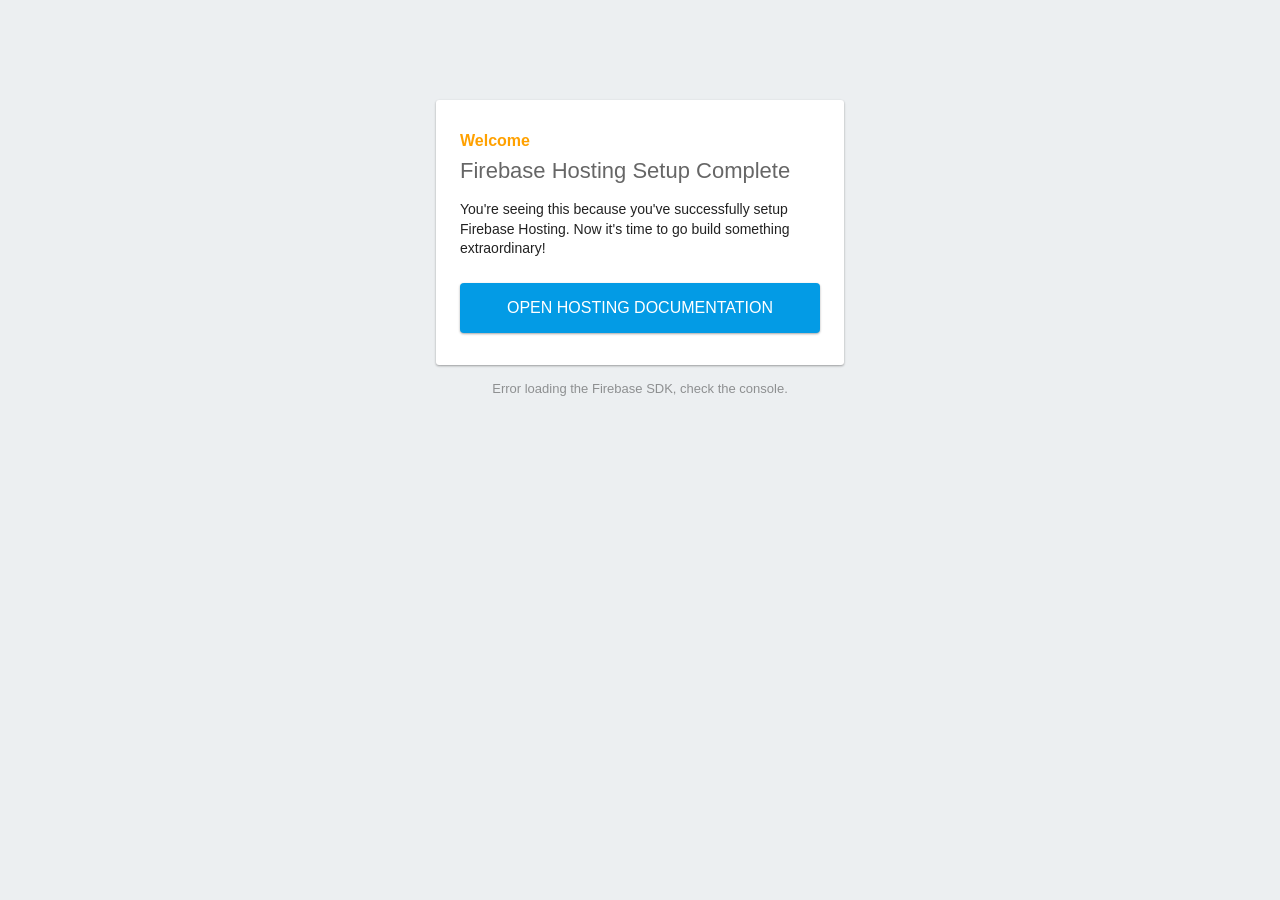
==== public/index.html @ 8f58234c "commit" ====
<!DOCTYPE html>
<html>
  <head>
    <meta charset="utf-8">
    <meta name="viewport" content="width=device-width, initial-scale=1">
    <title>Welcome to Firebase Hosting</title>

    <!-- update the version number as needed -->
    <script defer src="/__/firebase/9.8.4/firebase-app-compat.js"></script>
    <!-- include only the Firebase features as you need -->
    <script defer src="/__/firebase/9.8.4/firebase-auth-compat.js"></script>
    <script defer src="/__/firebase/9.8.4/firebase-database-compat.js"></script>
    <script defer src="/__/firebase/9.8.4/firebase-firestore-compat.js"></script>
    <script defer src="/__/firebase/9.8.4/firebase-functions-compat.js"></script>
    <script defer src="/__/firebase/9.8.4/firebase-messaging-compat.js"></script>
    <script defer src="/__/firebase/9.8.4/firebase-storage-compat.js"></script>
    <script defer src="/__/firebase/9.8.4/firebase-analytics-compat.js"></script>
    <script defer src="/__/firebase/9.8.4/firebase-remote-config-compat.js"></script>
    <script defer src="/__/firebase/9.8.4/firebase-performance-compat.js"></script>
    <!-- 
      initialize the SDK after all desired features are loaded, set useEmulator to false
      to avoid connecting the SDK to running emulators.
    -->
    <script defer src="/__/firebase/init.js?useEmulator=true"></script>

    <style media="screen">
      body { background: #ECEFF1; color: rgba(0,0,0,0.87); font-family: Roboto, Helvetica, Arial, sans-serif; margin: 0; padding: 0; }
      #message { background: white; max-width: 360px; margin: 100px auto 16px; padding: 32px 24px; border-radius: 3px; }
      #message h2 { color: #ffa100; font-weight: bold; font-size: 16px; margin: 0 0 8px; }
      #message h1 { font-size: 22px; font-weight: 300; color: rgba(0,0,0,0.6); margin: 0 0 16px;}
      #message p { line-height: 140%; margin: 16px 0 24px; font-size: 14px; }
      #message a { display: block; text-align: center; background: #039be5; text-transform: uppercase; text-decoration: none; color: white; padding: 16px; border-radius: 4px; }
      #message, #message a { box-shadow: 0 1px 3px rgba(0,0,0,0.12), 0 1px 2px rgba(0,0,0,0.24); }
      #load { color: rgba(0,0,0,0.4); text-align: center; font-size: 13px; }
      @media (max-width: 600px) {
        body, #message { margin-top: 0; background: white; box-shadow: none; }
        body { border-top: 16px solid #ffa100; }
      }
    </style>
  </head>
  <body>
    <div id="message">
      <h2>Welcome</h2>
      <h1>Firebase Hosting Setup Complete</h1>
      <p>You're seeing this because you've successfully setup Firebase Hosting. Now it's time to go build something extraordinary!</p>
      <a target="_blank" href="https://firebase.google.com/docs/hosting/">Open Hosting Documentation</a>
    </div>
    <p id="load">Firebase SDK Loading&hellip;</p>

    <script>
      document.addEventListener('DOMContentLoaded', function() {
        const loadEl = document.querySelector('#load');
        // // 🔥🔥🔥🔥🔥🔥🔥🔥🔥🔥🔥🔥🔥🔥🔥🔥🔥🔥🔥🔥🔥🔥🔥🔥🔥🔥🔥🔥🔥🔥🔥
        // // The Firebase SDK is initialized and available here!
        //
        // firebase.auth().onAuthStateChanged(user => { });
        // firebase.database().ref('/path/to/ref').on('value', snapshot => { });
        // firebase.firestore().doc('/foo/bar').get().then(() => { });
        // firebase.functions().httpsCallable('yourFunction')().then(() => { });
        // firebase.messaging().requestPermission().then(() => { });
        // firebase.storage().ref('/path/to/ref').getDownloadURL().then(() => { });
        // firebase.analytics(); // call to activate
        // firebase.analytics().logEvent('tutorial_completed');
        // firebase.performance(); // call to activate
        //
        // // 🔥🔥🔥🔥🔥🔥🔥🔥🔥🔥🔥🔥🔥🔥🔥🔥🔥🔥🔥🔥🔥🔥🔥🔥🔥🔥🔥🔥🔥🔥🔥

        try {
          let app = firebase.app();
          let features = [
            'auth', 
            'database', 
            'firestore',
            'functions',
            'messaging', 
            'storage', 
            'analytics', 
            'remoteConfig',
            'performance',
          ].filter(feature => typeof app[feature] === 'function');
          loadEl.textContent = `Firebase SDK loaded with ${features.join(', ')}`;
        } catch (e) {
          console.error(e);
          loadEl.textContent = 'Error loading the Firebase SDK, check the console.';
        }
      });
    </script>
  </body>
</html>
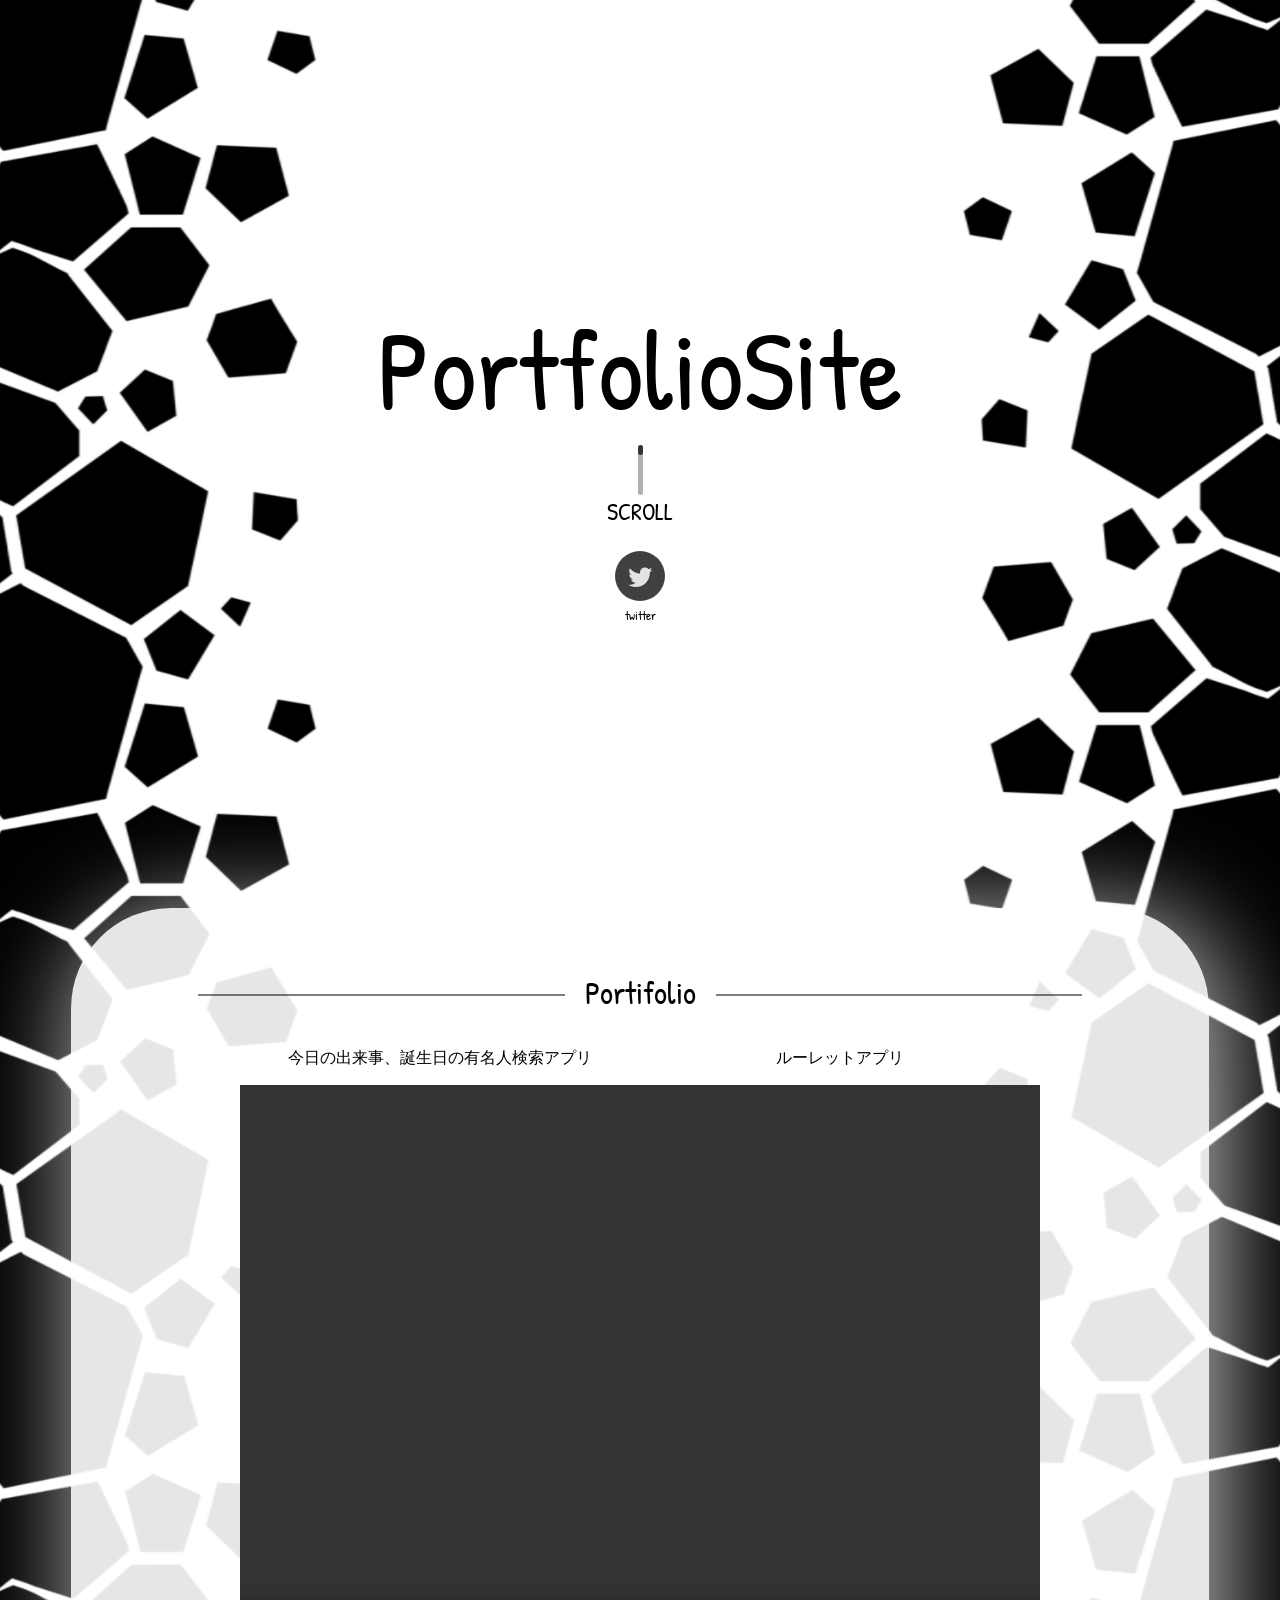
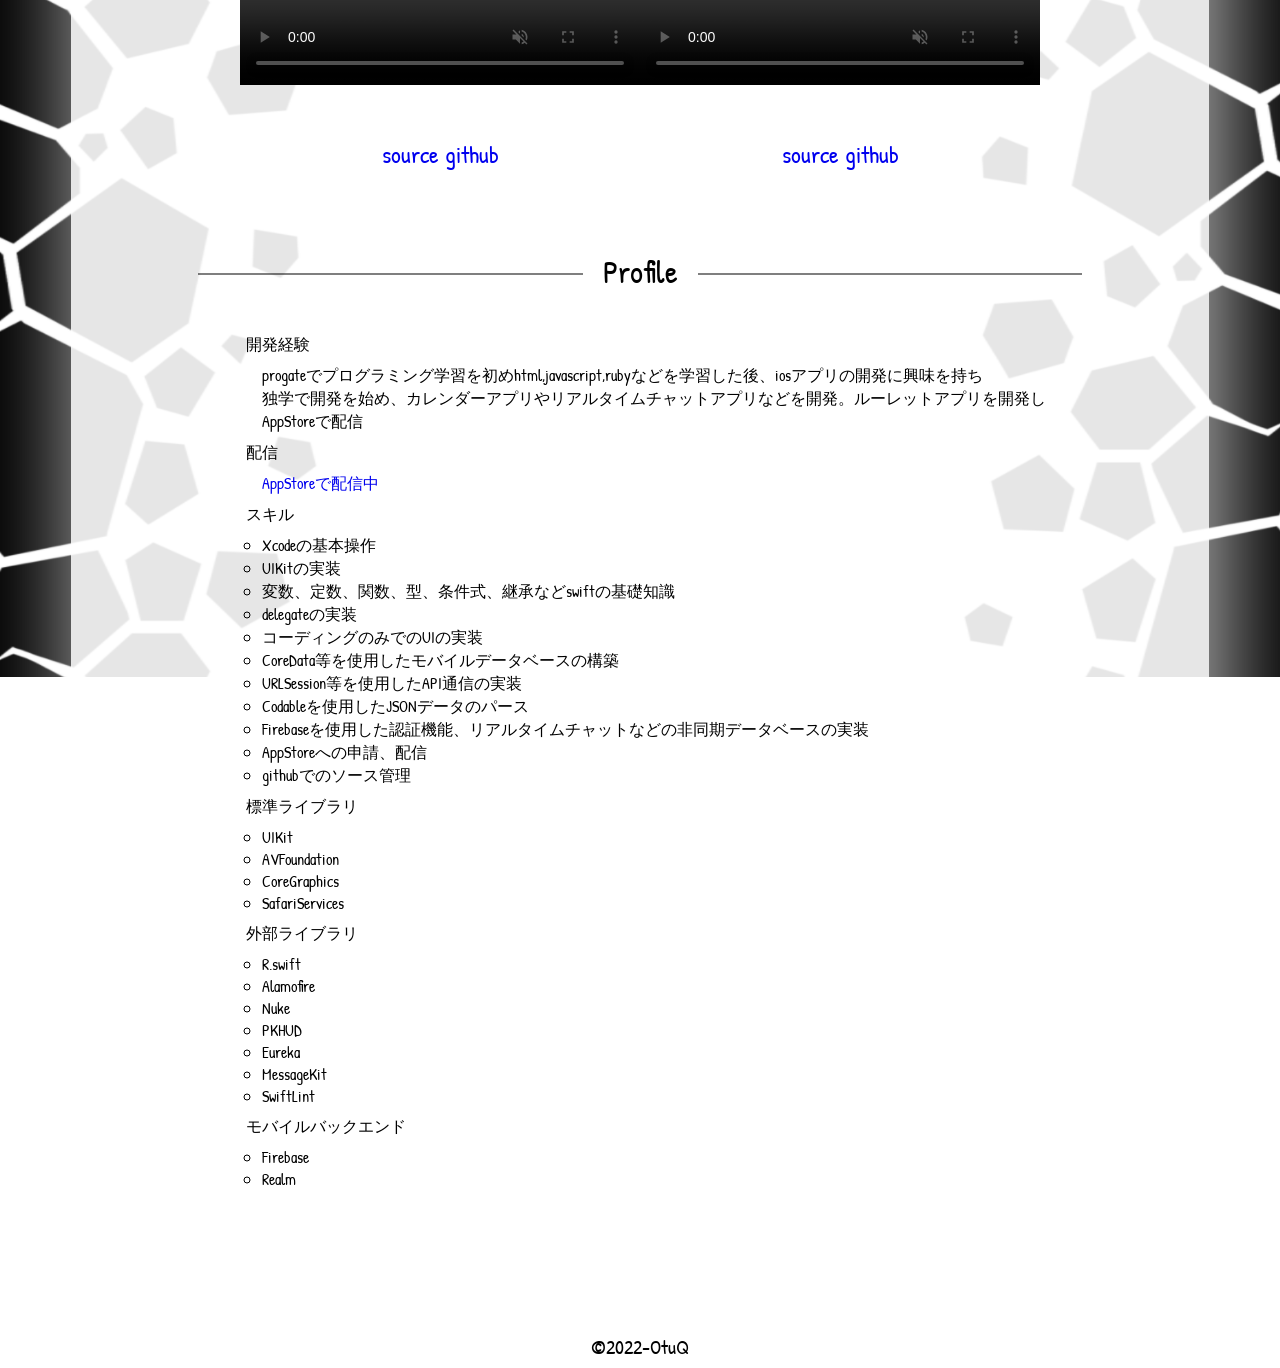
==== commit 5e65e36b: "修正" ====
--- a/public/index.html
+++ b/public/index.html
@@ -1,89 +1,135 @@
 <!DOCTYPE html>
-<html>
-  <head>
-    <meta charset="utf-8">
-    <meta name="viewport" content="width=device-width, initial-scale=1">
-    <title>Welcome to Firebase Hosting</title>
+<html lang="ja">
 
-    <!-- update the version number as needed -->
-    <script defer src="/__/firebase/9.8.4/firebase-app-compat.js"></script>
-    <!-- include only the Firebase features as you need -->
-    <script defer src="/__/firebase/9.8.4/firebase-auth-compat.js"></script>
-    <script defer src="/__/firebase/9.8.4/firebase-database-compat.js"></script>
-    <script defer src="/__/firebase/9.8.4/firebase-firestore-compat.js"></script>
-    <script defer src="/__/firebase/9.8.4/firebase-functions-compat.js"></script>
-    <script defer src="/__/firebase/9.8.4/firebase-messaging-compat.js"></script>
-    <script defer src="/__/firebase/9.8.4/firebase-storage-compat.js"></script>
-    <script defer src="/__/firebase/9.8.4/firebase-analytics-compat.js"></script>
-    <script defer src="/__/firebase/9.8.4/firebase-remote-config-compat.js"></script>
-    <script defer src="/__/firebase/9.8.4/firebase-performance-compat.js"></script>
-    <!-- 
-      initialize the SDK after all desired features are loaded, set useEmulator to false
-      to avoid connecting the SDK to running emulators.
-    -->
-    <script defer src="/__/firebase/init.js?useEmulator=true"></script>
+<head>
+  <meta charset="utf-8">
+  <meta http-equiv="X-UA-Compatible" content="IE=edge">
+  <meta name="viewport" content="width=device-width, initial-scale=1">
+  <meta name="description"=ポートフォリオ用のサイト>
+  <meta name="google-site-verification" content="pimX3YYCJXMZ2vH9C52kHiqutU5Dof6mTrkyyj1Roo8" />
+  <title>ポートフォリオ用サイト</title>
 
-    <style media="screen">
-      body { background: #ECEFF1; color: rgba(0,0,0,0.87); font-family: Roboto, Helvetica, Arial, sans-serif; margin: 0; padding: 0; }
-      #message { background: white; max-width: 360px; margin: 100px auto 16px; padding: 32px 24px; border-radius: 3px; }
-      #message h2 { color: #ffa100; font-weight: bold; font-size: 16px; margin: 0 0 8px; }
-      #message h1 { font-size: 22px; font-weight: 300; color: rgba(0,0,0,0.6); margin: 0 0 16px;}
-      #message p { line-height: 140%; margin: 16px 0 24px; font-size: 14px; }
-      #message a { display: block; text-align: center; background: #039be5; text-transform: uppercase; text-decoration: none; color: white; padding: 16px; border-radius: 4px; }
-      #message, #message a { box-shadow: 0 1px 3px rgba(0,0,0,0.12), 0 1px 2px rgba(0,0,0,0.24); }
-      #load { color: rgba(0,0,0,0.4); text-align: center; font-size: 13px; }
-      @media (max-width: 600px) {
-        body, #message { margin-top: 0; background: white; box-shadow: none; }
-        body { border-top: 16px solid #ffa100; }
-      }
-    </style>
-  </head>
-  <body>
-    <div id="message">
-      <h2>Welcome</h2>
-      <h1>Firebase Hosting Setup Complete</h1>
-      <p>You're seeing this because you've successfully setup Firebase Hosting. Now it's time to go build something extraordinary!</p>
-      <a target="_blank" href="https://firebase.google.com/docs/hosting/">Open Hosting Documentation</a>
+  <!-- font-awesomeの読み込み -->
+  <link rel="stylesheet" href="https://use.fontawesome.com/releases/v5.7.2/css/all.css" integrity="sha384-fnmOCqbTlWIlj8LyTjo7mOUStjsKC4pOpQbqyi7RrhN7udi9RwhKkMHpvLbHG9Sr" crossorigin="anonymous">
+
+  <!-- googleアナリティクス読み込み -->
+  <link href="https://fonts.googleapis.com/css?family=Patrick+Hand|Righteous" rel="stylesheet">
+
+  <link href="https://fonts.googleapis.com/css?family=Roboto+Mono" rel="stylesheet">
+
+  <!-- stylesheet.cssの読み込み -->
+  <link rel="stylesheet" href="stylesheet.css">
+  <link rel="stylesheet" href="responsive.css">
+
+  <!-- jquery読み込み -->
+  <script src="https://ajax.googleapis.com/ajax/libs/jquery/2.2.4/jquery.min.js"></script>
+
+</head>
+
+<body>
+  <!-- loading -->
+  <div id="loading">
+    <p>nowloading</p>
+  </div>
+
+  <div class="container">
+    <div class="top-wrapper">
+      <div class="top-title">
+        <h1>PortfolioSite</h1>
+        <div id="menu-btn"></div>
+        <p>SCROLL</p>
+      </div>
+      <div class="icon-wrapper">
+        <div class="icon">
+          <div class="social-icon">
+            <a href="https://twitter.com/OPQR64013140"><i class="fab fa-twitter"></i></a>
+          </div>
+          <h5 class="tip">twitter</h5>
+        </div>
+      </div>
     </div>
-    <p id="load">Firebase SDK Loading&hellip;</p>
+  </div>
 
-    <script>
-      document.addEventListener('DOMContentLoaded', function() {
-        const loadEl = document.querySelector('#load');
-        // // 🔥🔥🔥🔥🔥🔥🔥🔥🔥🔥🔥🔥🔥🔥🔥🔥🔥🔥🔥🔥🔥🔥🔥🔥🔥🔥🔥🔥🔥🔥🔥
-        // // The Firebase SDK is initialized and available here!
-        //
-        // firebase.auth().onAuthStateChanged(user => { });
-        // firebase.database().ref('/path/to/ref').on('value', snapshot => { });
-        // firebase.firestore().doc('/foo/bar').get().then(() => { });
-        // firebase.functions().httpsCallable('yourFunction')().then(() => { });
-        // firebase.messaging().requestPermission().then(() => { });
-        // firebase.storage().ref('/path/to/ref').getDownloadURL().then(() => { });
-        // firebase.analytics(); // call to activate
-        // firebase.analytics().logEvent('tutorial_completed');
-        // firebase.performance(); // call to activate
-        //
-        // // 🔥🔥🔥🔥🔥🔥🔥🔥🔥🔥🔥🔥🔥🔥🔥🔥🔥🔥🔥🔥🔥🔥🔥🔥🔥🔥🔥🔥🔥🔥🔥
+  <!-- contents -->
+  <div class="contents-wrapper">
+    <div class="contents">
+      <h1 class="contents-title">Portifolio</h1>
+      <div class="contents-item">
+        <div class="image-wrapper">
+          <div class="whatIsDayAppVideo-wrapper">
+            <p>今日の出来事、誕生日の有名人検索アプリ</p>
+            <video controls autoplay muted width="400" height="600" src="img/whatIsDayAppVideo.m4v"></video><br>
+            <a href="https://github.com/otuq/whatDayIsToday">source github</a>
+          </div>
+          <div class="rouletteAppVideo-wrapper">
+            <p>ルーレットアプリ</p>
+            <video controls autoplay muted width="400" height="600" src="img/rouletteAppVideo.m4v"></video><br>
+            <a href="https://github.com/otuq/rouletteAppLatestVersion">source github</a>
+          </div>
+        </div>
+      </div>
+    </div>
+    <div class="contents">
+      <div class="contents">
+        <h1 class="contents-title">Profile</h1>
+        <div class="contents-item">
+          <div class="info">
+            <h4>開発経験</h4>
+            <ul>
+              <li type="none">progateでプログラミング学習を初めhtml,javascript,rubyなどを学習した後、iosアプリの開発に興味を持ち</li>
+              <li type="none">独学で開発を始め、カレンダーアプリやリアルタイムチャットアプリなどを開発。ルーレットアプリを開発しAppStoreで配信</li>
+            </ul>
+            <h4>配信</h4>
+            <ul><a href="https://apps.apple.com/jp/app/thee-roulette/id1602651709">AppStoreで配信中</a></ul>
+            <h4>スキル</h4>
+            <ul>
+              <li type="circle">Xcodeの基本操作</li>
+              <li type="circle">UIKitの実装</li>
+              <li type="circle">変数、定数、関数、型、条件式、継承などswiftの基礎知識</li>
+              <li type="circle">delegateの実装</li>
+              <li type="circle">コーディングのみでのUIの実装</li>
+              <li type="circle">CoreData等を使用したモバイルデータベースの構築</li>
+              <li type="circle">URLSession等を使用したAPI通信の実装</li>
+              <li type="circle">Codableを使用したJSONデータのパース</li>
+              <li type="circle">Firebaseを使用した認証機能、リアルタイムチャットなどの非同期データベースの実装</li>
+              <li type="circle">AppStoreへの申請、配信</li>
+              <li type="circle">githubでのソース管理</li>
+            </ul>
+            <h4>標準ライブラリ</h4>
+            <ul>
+              <li type="circle">UIKit</li>
+              <li type="circle">AVFoundation</li>
+              <li type="circle">CoreGraphics</li>
+              <li type="circle">SafariServices</li>
+            </ul>
+            <h4>外部ライブラリ</h4>
+            <ul>
+              <li type="circle">R.swift</li>
+              <li type="circle">Alamofire</li>
+              <li type="circle">Nuke</li>
+              <li type="circle">PKHUD</li>
+              <li type="circle">Eureka</li>
+              <li type="circle">MessageKit</li>
+              <li type="circle">SwiftLint</li>
+            </ul>
+            <h4>モバイルバックエンド</h4>
+            <ul>
+              <li type="circle">Firebase</li>
+              <li type="circle">Realm</li>
+            </ul>
+          </div>
+        </div>
+      </div>
+    </div>
+  </div>
 
-        try {
-          let app = firebase.app();
-          let features = [
-            'auth', 
-            'database', 
-            'firestore',
-            'functions',
-            'messaging', 
-            'storage', 
-            'analytics', 
-            'remoteConfig',
-            'performance',
-          ].filter(feature => typeof app[feature] === 'function');
-          loadEl.textContent = `Firebase SDK loaded with ${features.join(', ')}`;
-        } catch (e) {
-          console.error(e);
-          loadEl.textContent = 'Error loading the Firebase SDK, check the console.';
-        }
-      });
-    </script>
-  </body>
+  <!-- footer -->
+  <footer>
+    <div class="copyright">©2022-OtuQ</div>
+  </footer>
+  <!-- スクリプト -->
+  <script type="text/javascript" src="script.js"></script>
+
+</body>
+
 </html>
--- a/public/stylesheet.css
+++ b/public/stylesheet.css
@@ -0,0 +1,308 @@
+/* ------- ここから共通のCSS -------- */
+* {
+  font-family: 'Patrick Hand', cursive;
+}
+
+body {
+  background: url("img/background2.png");
+  background-size: cover;
+  background-position: top center;
+  background-repeat: no-repeat;
+  background-attachment: fixed;
+}
+
+h1, h2, h3, h4, h5, h6, p, a, ul, span, div{
+  margin: 0;
+  padding: 0;
+  font-weight:lighter;
+  box-sizing: border-box;
+}
+ul {
+  padding-left: 1em;
+}
+h4 {
+  padding-top: 0.5em;
+  padding-bottom: 0.5em;
+}
+a {
+  text-decoration: none;
+}
+
+a:hover {
+  text-decoration: none;
+}
+
+/*-------  ここまで共通のCSS  --------*/
+/* ここからloading */
+#loading {
+  position: fixed;
+  top: 0;
+  left: 0;
+  display: table;
+  background: #000;
+  width: 100%;
+  height: 100%;
+  z-index: 9999;
+}
+
+#loading p {
+  color: #fff;
+  display: table-cell;
+  text-align: center;
+  vertical-align: middle;
+  font-size: 2em;
+  animation: nowloading 3s infinite;
+}
+
+@keyframes nowloading {
+  0% {
+    opacity: 0;
+  }
+
+  50% {
+    opacity: 1;
+  }
+
+  100% {
+    opacity: 0;
+  }
+}
+
+/*-------  ここからheader  --------*/
+.container {
+  margin: 0;
+  padding: 0;
+  display: table;
+  width: 100%;
+  height: 100vh;
+}
+
+.top-wrapper {
+  display: table-cell;
+  vertical-align: middle;
+}
+
+.top-title h1 {
+  font-size: 7em;
+  text-align: center;
+  color: #000;
+}
+
+#menu-btn {
+  width: 5px;
+  height: 50px;
+  margin: 0 auto;
+  border-radius: 100px;
+  background: rgba(142, 142, 142, 0.7);
+
+}
+
+#menu-btn::after {
+  display: table-cell;
+  content: '';
+  background: rgba(0, 0, 0, 0.7);
+  width: 50px;
+  height: 10px;
+  border-radius: 100px;
+  animation: scroll 3s infinite;
+}
+
+.top-title p {
+  color: #000;
+  text-align: center;
+  font-size: 1.5em;
+  cursor: pointer;
+}
+
+@keyframes scroll {
+  0% {
+  }
+
+  50% {
+    transform: translateY(3em);
+  }
+
+
+  100% {
+  }
+}
+
+
+.icon-wrapper {
+  display: flex;
+  justify-content: center;
+}
+
+.social-icon {
+  text-align: center;
+  width: 50px;
+  height: 50px;
+  margin-left: 0.5em;
+  margin-right: 0.5em;
+  margin-top: 1em;
+  padding-top: 10px;
+  border-radius: 50%;
+  background: rgba(0, 0, 0, 0.75);
+  color: #e3e3e3;
+  font-size: 24px;
+  -webkit-transition: all .3s;
+  transition: all .3s;
+}
+
+.social-icon:hover {
+  color: #e3e3e3;
+  background-color: rgb(0, 0, 0);
+  -webkit-transform: scale(1.1, 1.1);
+  transform: scale(1.1, 1.1);
+}
+
+.social-icon img {
+  background-size: cover;
+  width: 50%;
+  filter: invert(100%);
+}
+
+.social-icon a {
+  color: #e3e3e3;
+}
+
+.tip {
+  color: #000;
+  text-align: center;
+  margin-top: 5px;
+}
+
+.top-image {
+  display: flex;
+  justify-content: space-around;
+}
+
+.top-image img {
+  width: 30vw;
+  background-size: cover;
+  background-position: center;
+}
+
+.top-image-left {
+  animation: mozoleft 4s infinite;
+}
+
+.top-image-right {
+  animation: mozoright 4s infinite;
+}
+
+/* ここからcontents */
+.contents-wrapper {
+  padding: 5% 10%;
+  margin: 0 5%;
+  background: rgba(255, 255, 255, 0.9);
+  box-shadow: 10px 10px 100px 10px rgba(255, 255, 255, 0.7);
+  border-radius: 100px;
+}
+
+.contents {
+  width: 100%;
+  margin-bottom: 5em;
+}
+
+.contents-title {
+  display: flex;
+  justify-content: center;
+  align-items: center;
+  width: 100%;
+  margin-bottom: 1em;
+}
+
+.contents-title:before {
+  content: "";
+  border-bottom: solid 2px rgba(0, 0, 0, 0.5);
+  width: 100%;
+  margin-right: 20px;
+  transform: translateY(2px);
+}
+.contents-title:after {
+  content: "";
+  border-bottom: solid 2px rgba(0, 0, 0, 0.5);
+  width: 100%;
+  margin-left: 20px;
+  transform: translateY(2px);
+}
+
+.contents-item {
+  display: flex;
+  flex-wrap: nowrap;
+}
+
+.news {
+  padding-bottom: 10px;
+}
+
+.image-wrapper {
+  display: flex;
+  flex-wrap: wrap;
+  margin: auto;
+  text-align: center;
+}
+.image-wrapper a {
+  display: block;
+  font-size: 1.5em;
+  margin-top: 2em;
+}
+.image-wrapper img {
+  background-size: cover;
+  width: 100%;
+  height: auto;
+}
+.image-wrapper p {
+display: block;
+font-size: 1em;
+margin-bottom: 1em;
+}
+.info {
+  width: 100%;
+  margin-left: 3em;
+}
+
+.info h6 {
+   border-bottom:solid 1px;
+}
+
+
+.info p {
+  padding-top: 1em;
+}
+
+.movie-wrapper {
+  display: flex;
+  justify-content: space-between;
+  flex-wrap: wrap;
+}
+
+.movie {
+  width: 400px;
+  border: solid 5px;
+  margin-bottom: 1em;
+}
+
+.movie img {
+  background-size: cover;
+  background-position: center;
+  width: 100%;
+}
+.andmore {
+  width: 100%;
+  display: block;
+  margin-bottom: 5em;
+}
+.andmore h2{
+  margin-top: 1em;
+  text-align: center;
+}
+/*-------  ここからfooter  --------*/
+.copyright {
+  font-size: 20px;
+  text-align: center;
+  color: #000;
+}
+
+/*-------  ここまでfooter  --------
--- a/public/responsive.css
+++ b/public/responsive.css
@@ -0,0 +1,39 @@
+@media all and (max-width:750px) {
+  body {
+    background: url("img/background2.png");
+    background-size: contain;
+    background-position: top center;
+    background-repeat: repeat;
+    background-attachment: fixed;
+  }
+
+  h1 {
+    font-size: 1.5em;
+  }
+
+  p, h6 {
+    font-size: 0.8em;
+  }
+
+  .top-title h1 {
+    font-size: 2.5em;
+  }
+
+  .contents-wrapper {
+    border-radius: 50px;
+  }
+
+  .contents-item {
+    flex-wrap: wrap;
+  }
+
+  .info {
+    width: 100%;
+    margin-left: 0;
+    margin-top: 2em;
+  }
+
+  .image-wrapper {
+justify-content: center;
+  }
+}
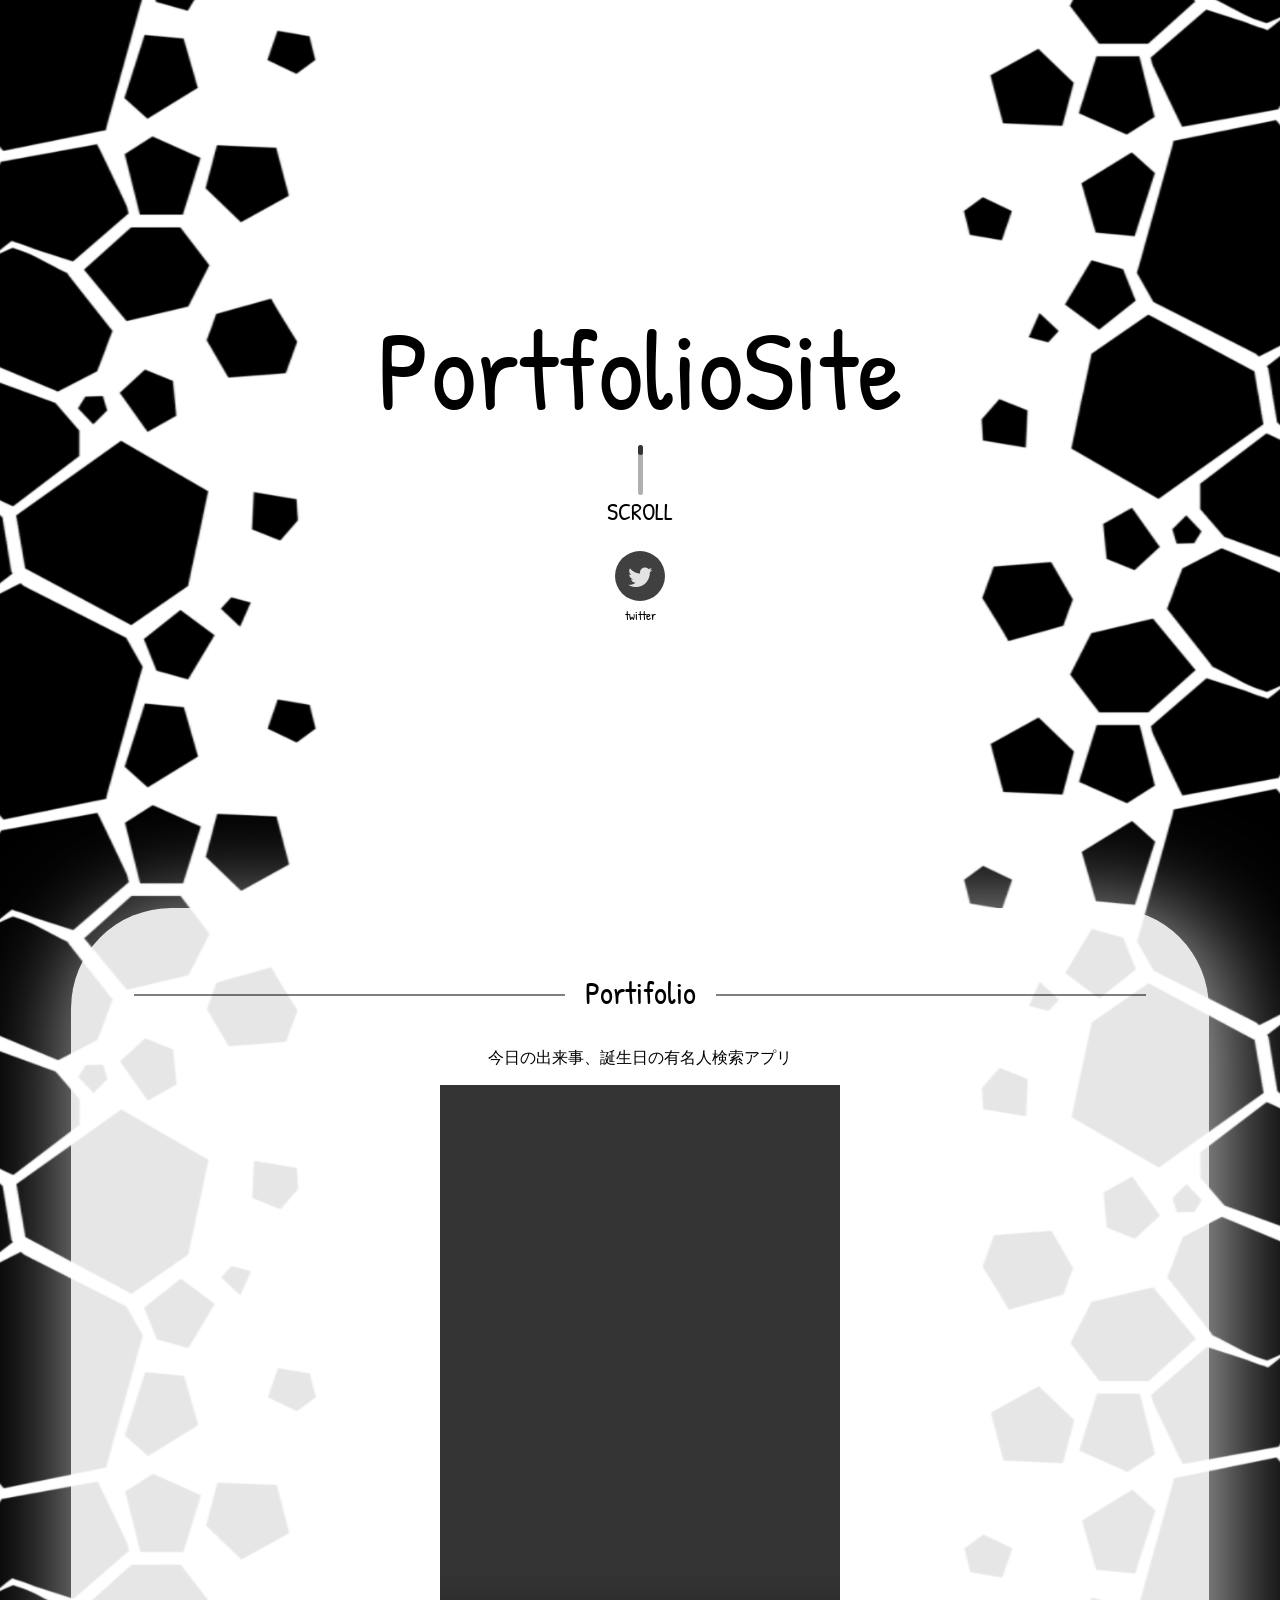
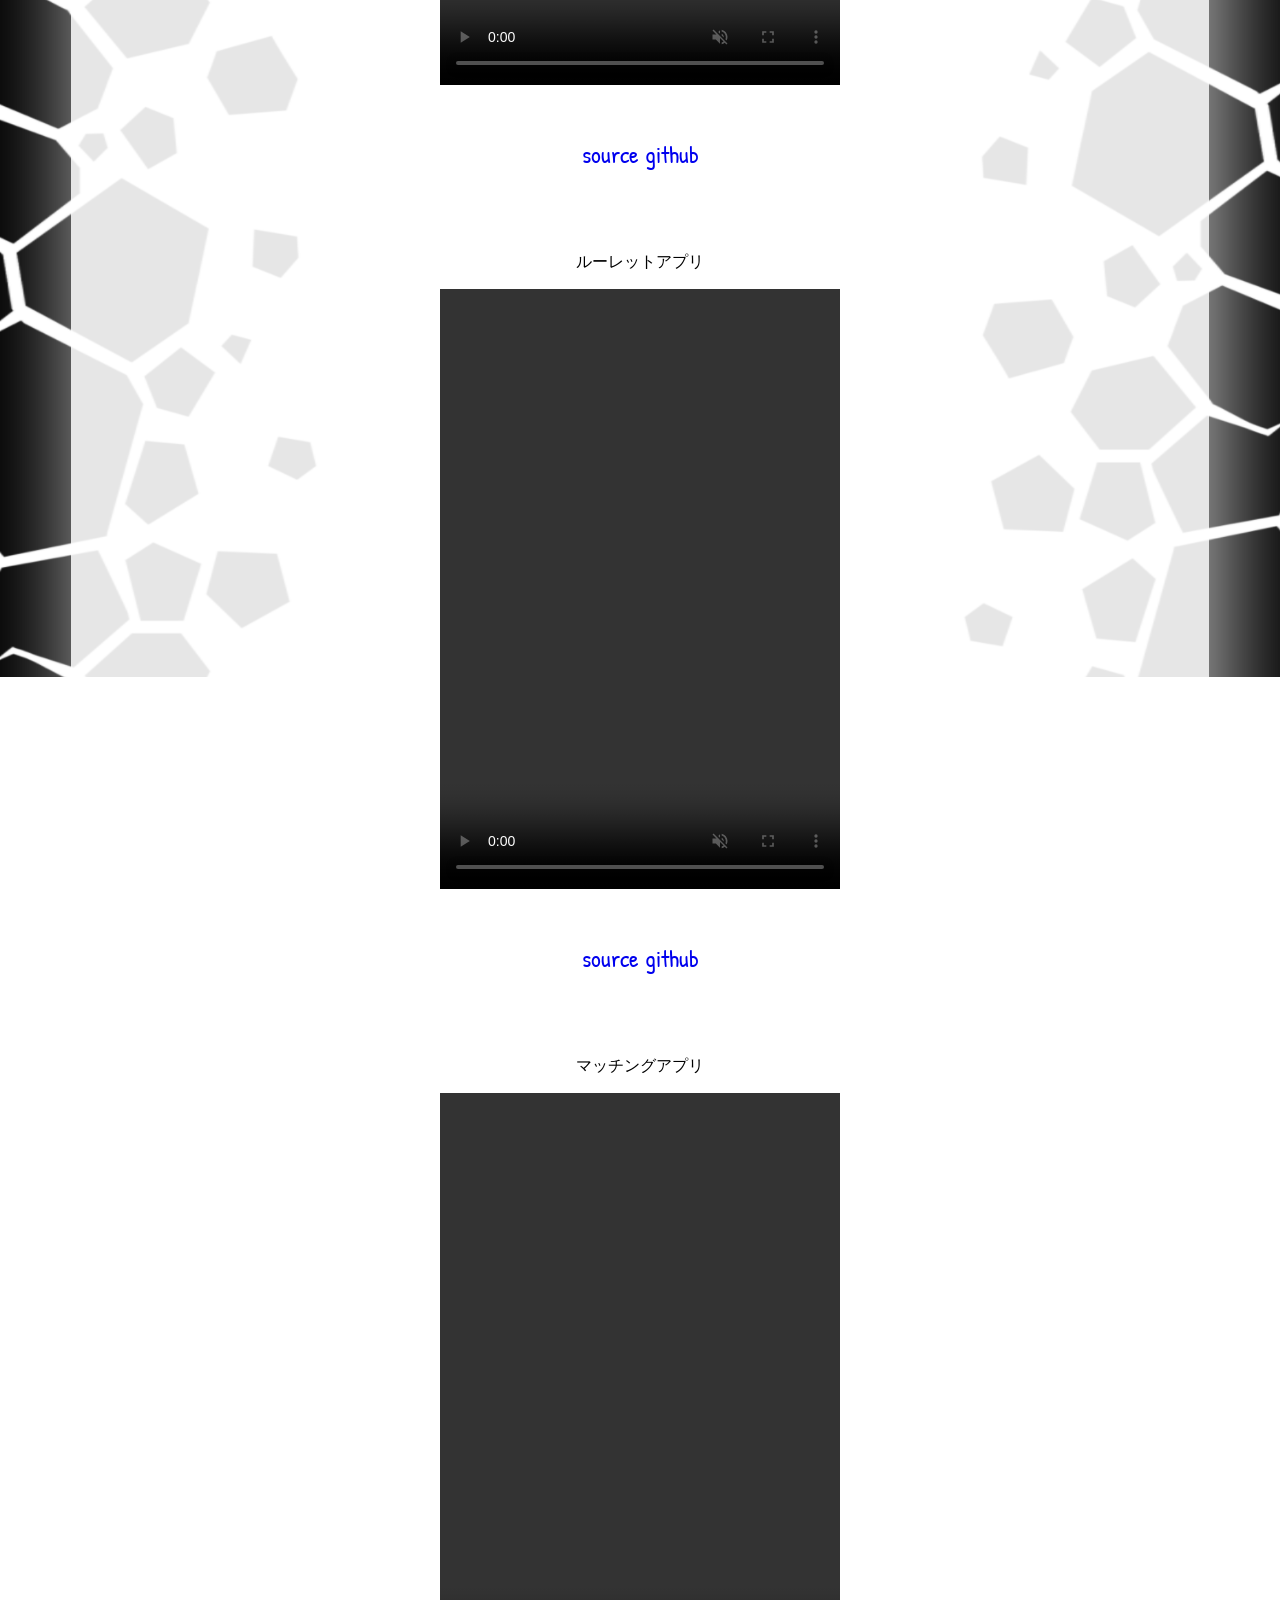
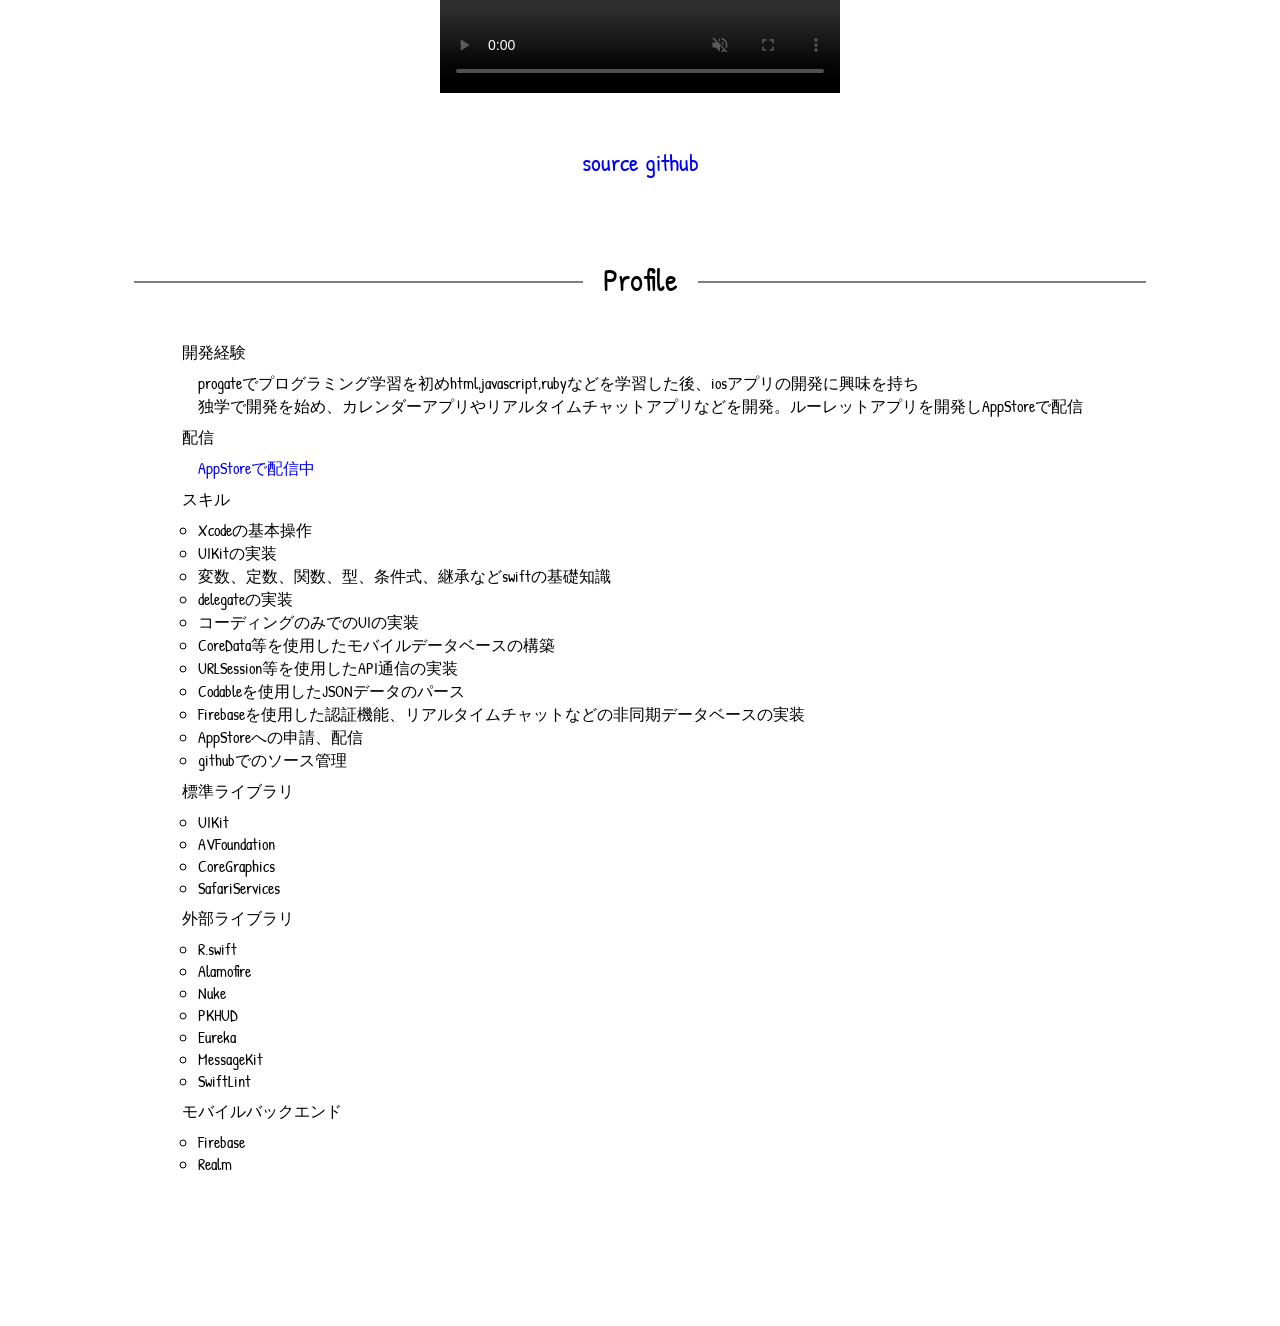
==== commit b4d919d5: "first commit" ====
--- a/public/index.html
+++ b/public/index.html
@@ -66,6 +66,11 @@
             <video controls autoplay muted width="400" height="600" src="img/rouletteAppVideo.m4v"></video><br>
             <a href="https://github.com/otuq/rouletteAppLatestVersion">source github</a>
           </div>
+          <div class="matchingAppVideo-wrapper">
+            <p>マッチングアプリ</p>
+            <video controls autoplay muted width="400" height="600" src="img/matchingAppVideo.mov"></video><br>
+            <a href="https://github.com/otuq/matchingAppLatestVersion">source github</a>
+          </div>
         </div>
       </div>
     </div>
@@ -125,7 +130,7 @@
 
   <!-- footer -->
   <footer>
-    <div class="copyright">©2022-OtuQ</div>
+    <!-- <div class="copyright">©2022-OtuQ</div> -->
   </footer>
   <!-- スクリプト -->
   <script type="text/javascript" src="script.js"></script>
--- a/public/stylesheet.css
+++ b/public/stylesheet.css
@@ -193,7 +193,7 @@
 
 /* ここからcontents */
 .contents-wrapper {
-  padding: 5% 10%;
+  padding: 5% 5%;
   margin: 0 5%;
   background: rgba(255, 255, 255, 0.9);
   box-shadow: 10px 10px 100px 10px rgba(255, 255, 255, 0.7);
@@ -238,8 +238,6 @@
 }
 
 .image-wrapper {
-  display: flex;
-  flex-wrap: wrap;
   margin: auto;
   text-align: center;
 }
@@ -258,6 +256,12 @@
 font-size: 1em;
 margin-bottom: 1em;
 }
+.rouletteAppVideo-wrapper {
+  margin-top: 5em;
+}
+.matchingAppVideo-wrapper {
+  margin-top: 5em;
+}
 .info {
   width: 100%;
   margin-left: 3em;
--- a/public/responsive.css
+++ b/public/responsive.css
@@ -1,10 +1,11 @@
-@media all and (max-width:750px) {
+@media only screen and (max-width: 40em) {
   body {
     background: url("img/background2.png");
     background-size: contain;
     background-position: top center;
     background-repeat: repeat;
     background-attachment: fixed;
+    overflow-x: hidden;
   }
 
   h1 {
@@ -25,6 +26,7 @@
 
   .contents-item {
     flex-wrap: wrap;
+    justify-content: center;
   }
 
   .info {
@@ -34,6 +36,6 @@
   }
 
   .image-wrapper {
-justify-content: center;
+    justify-content: center;
   }
 }
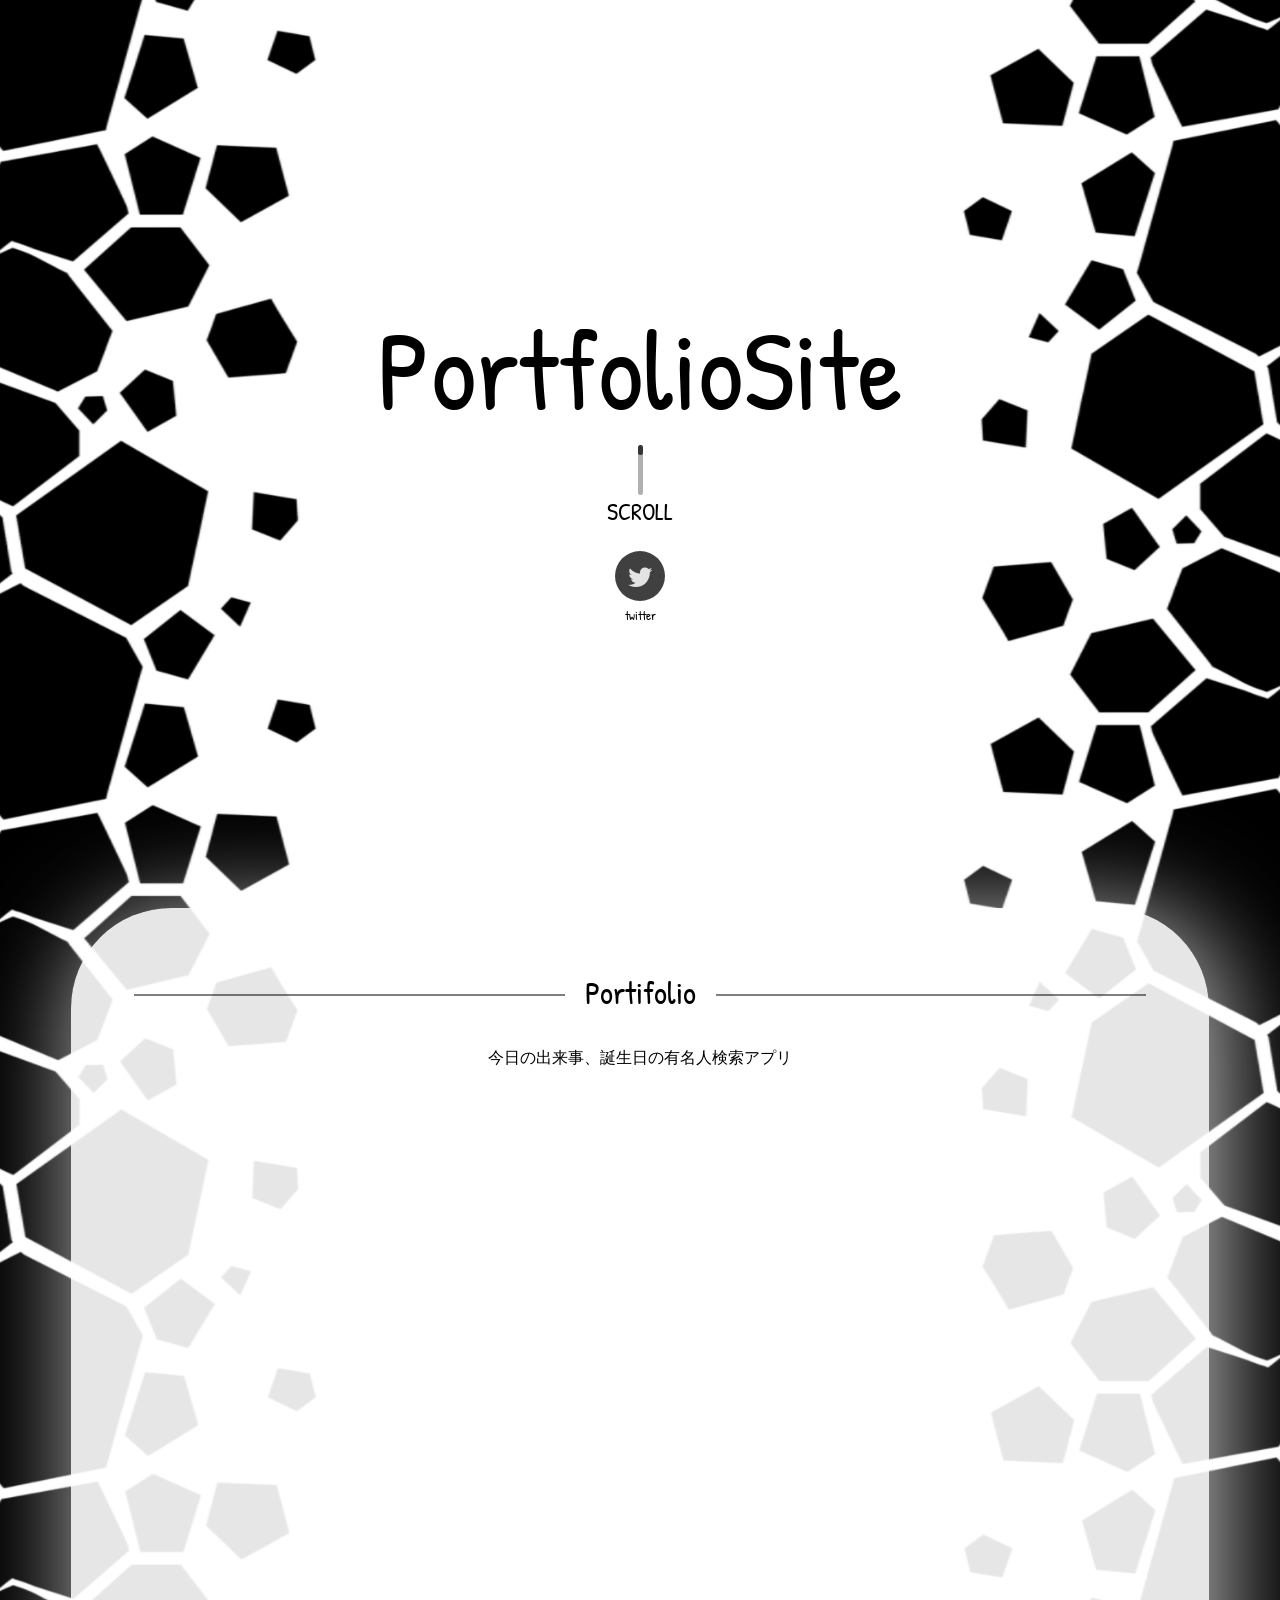
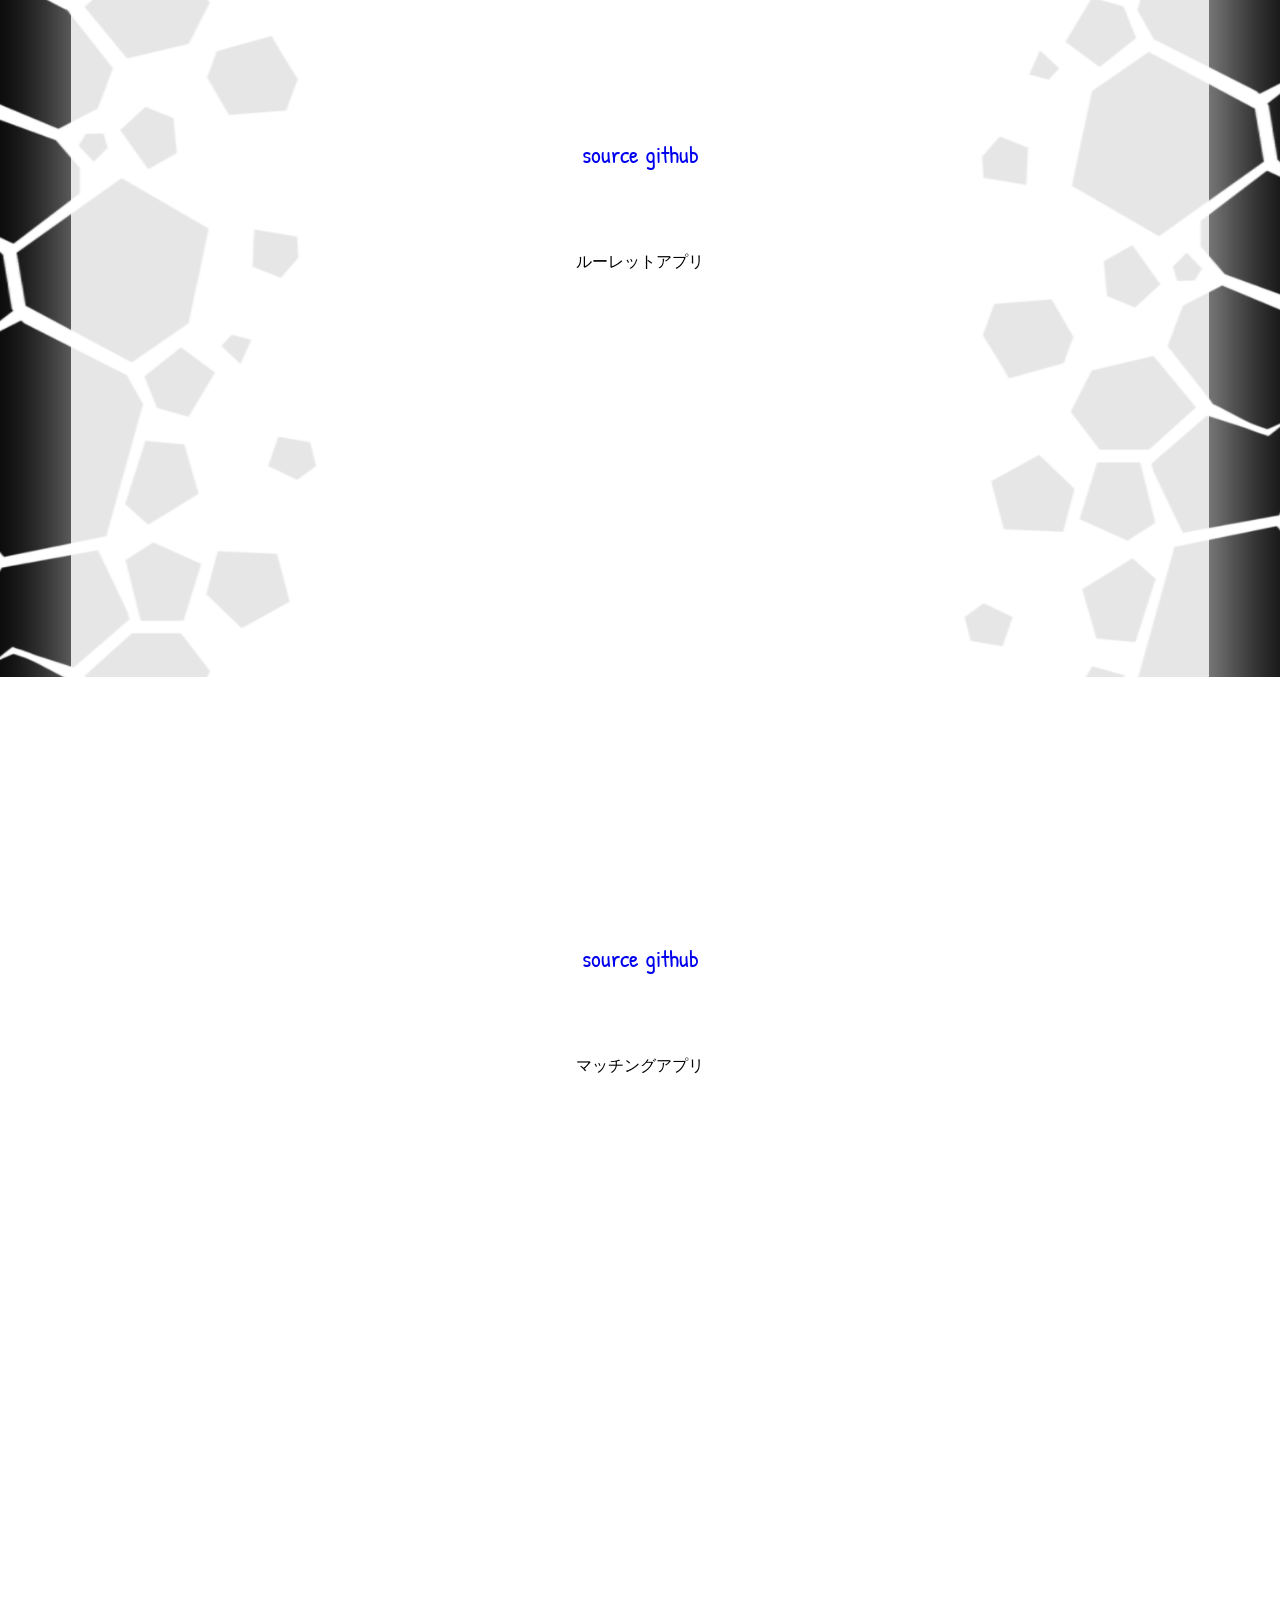
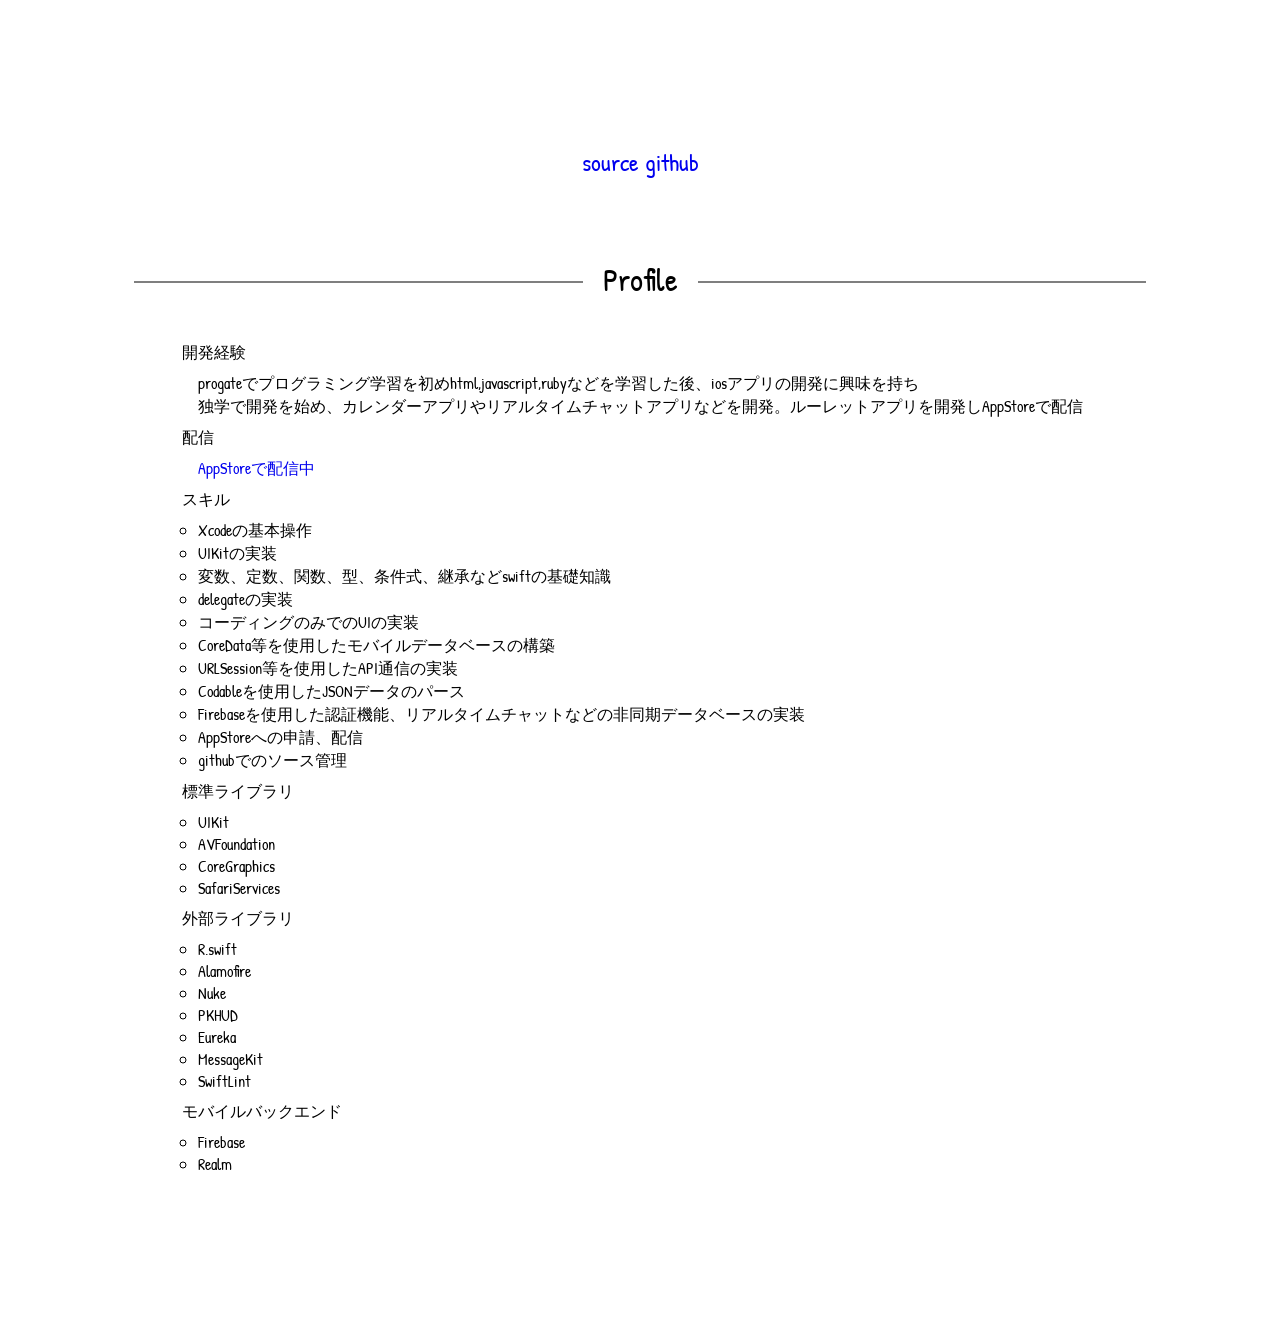
==== commit 11e6a104: "youtube動画の埋め込みに変更" ====
--- a/public/index.html
+++ b/public/index.html
@@ -58,17 +58,45 @@
         <div class="image-wrapper">
           <div class="whatIsDayAppVideo-wrapper">
             <p>今日の出来事、誕生日の有名人検索アプリ</p>
-            <video controls autoplay muted width="400" height="600" src="img/whatIsDayAppVideo.m4v"></video><br>
+            <iframe width="400" height="600"
+            src="https://www.youtube.com/embed/uHCmKQqDkVo"
+            title="YouTube video player"
+            frameborder="0"
+            allow="accelerometer;
+            autoplay=1;
+            clipboard-write;
+            encrypted-media;
+            gyroscope;
+            picture-in-picture" allowfullscreen></iframe><br>
+            </iframe>
             <a href="https://github.com/otuq/whatDayIsToday">source github</a>
           </div>
           <div class="rouletteAppVideo-wrapper">
             <p>ルーレットアプリ</p>
-            <video controls autoplay muted width="400" height="600" src="img/rouletteAppVideo.m4v"></video><br>
+            <iframe width="400" height="600"
+            src="https://www.youtube.com/embed/3j_zsTw9t_o"
+            title="YouTube video player"
+            frameborder="0"
+            allow="accelerometer;
+            autoplay=1;
+            clipboard-write;
+            encrypted-media;
+            gyroscope;
+            picture-in-picture" allowfullscreen></iframe><br>
             <a href="https://github.com/otuq/rouletteAppLatestVersion">source github</a>
           </div>
           <div class="matchingAppVideo-wrapper">
             <p>マッチングアプリ</p>
-            <video controls autoplay muted width="400" height="600" src="img/matchingAppVideo.mov"></video><br>
+            <iframe width="400" height="600"
+            src="https://www.youtube.com/embed/7ZDcTJVIKxM"
+            title="YouTube video player"
+            frameborder="0"
+            allow="accelerometer;
+            autoplay=1;
+            clipboard-write;
+            encrypted-media;
+            gyroscope;
+            picture-in-picture" allowfullscreen></iframe><br>
             <a href="https://github.com/otuq/matchingAppLatestVersion">source github</a>
           </div>
         </div>
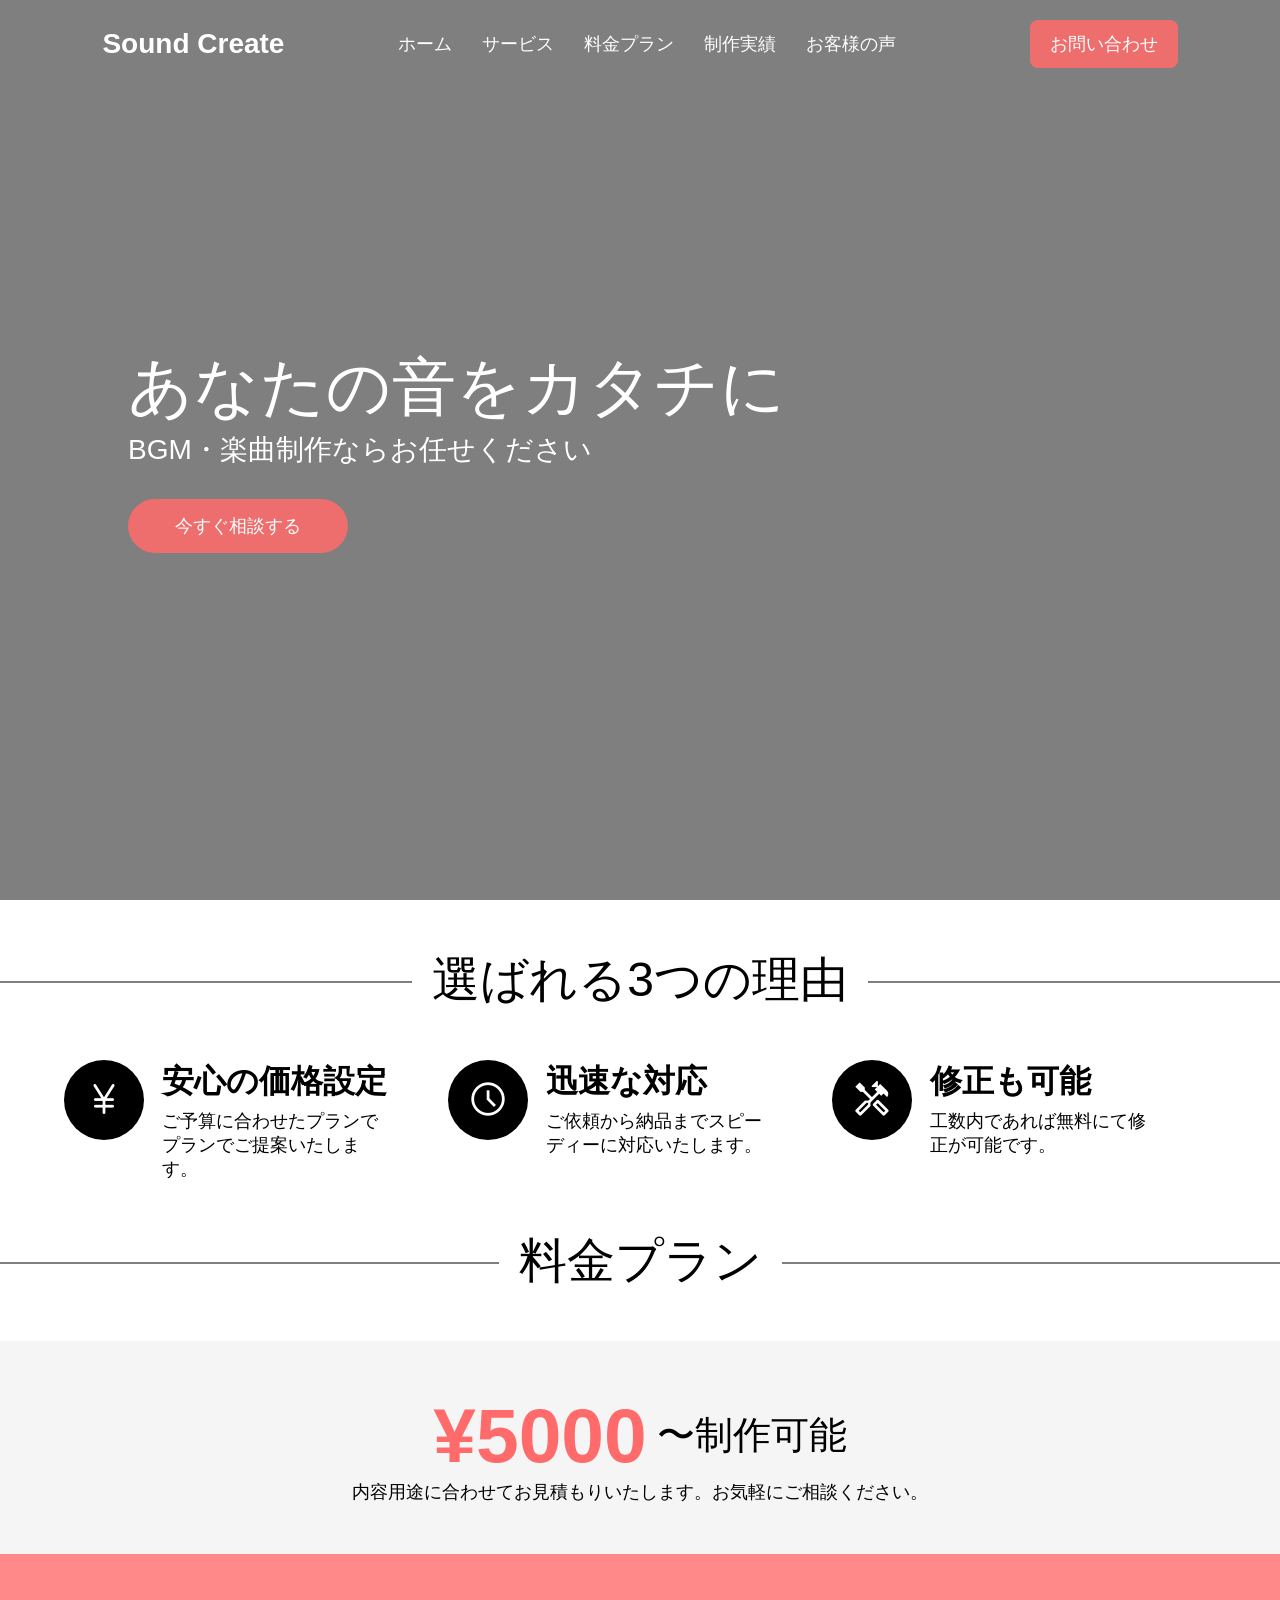
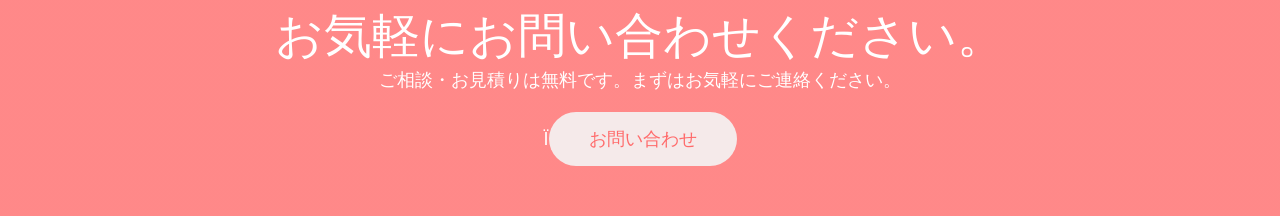
==== commit 91da4cdd: "second commit" ====
--- a/public/index.html
+++ b/public/index.html
@@ -2,167 +2,138 @@
 <html lang="ja">
 
 <head>
-  <meta charset="utf-8">
-  <meta http-equiv="X-UA-Compatible" content="IE=edge">
-  <meta name="viewport" content="width=device-width, initial-scale=1">
-  <meta name="description"=ポートフォリオ用のサイト>
-  <meta name="google-site-verification" content="pimX3YYCJXMZ2vH9C52kHiqutU5Dof6mTrkyyj1Roo8" />
-  <title>ポートフォリオ用サイト</title>
+    <meta charset="utf-8">
+    <meta http-equiv="X-UA-Compatible" content="IE=edge">
+    <meta name="viewport" content="width=device-width, initial-scale=1">
+    <meta name="description"=ポートフォリオ用のサイト>
+    <meta name="google-site-verification" content="pimX3YYCJXMZ2vH9C52kHiqutU5Dof6mTrkyyj1Roo8" />
+    <title>ポートフォリオ用サイト</title>
 
-  <!-- font-awesomeの読み込み -->
-  <link rel="stylesheet" href="https://use.fontawesome.com/releases/v5.7.2/css/all.css" integrity="sha384-fnmOCqbTlWIlj8LyTjo7mOUStjsKC4pOpQbqyi7RrhN7udi9RwhKkMHpvLbHG9Sr" crossorigin="anonymous">
+    <!-- font-awesomeの読み込み -->
+    <link rel="stylesheet" href="https://use.fontawesome.com/releases/v5.7.2/css/all.css"
+        integrity="sha384-fnmOCqbTlWIlj8LyTjo7mOUStjsKC4pOpQbqyi7RrhN7udi9RwhKkMHpvLbHG9Sr" crossorigin="anonymous">
 
-  <!-- googleアナリティクス読み込み -->
-  <link href="https://fonts.googleapis.com/css?family=Patrick+Hand|Righteous" rel="stylesheet">
+    <!-- googleアナリティクス読み込み -->
+    <link href="https://fonts.googleapis.com/css?family=Patrick+Hand|Righteous" rel="stylesheet">
+    <link href="https://fonts.googleapis.com/css?family=Roboto+Mono" rel="stylesheet">
 
-  <link href="https://fonts.googleapis.com/css?family=Roboto+Mono" rel="stylesheet">
-
-  <!-- stylesheet.cssの読み込み -->
-  <link rel="stylesheet" href="stylesheet.css">
-  <link rel="stylesheet" href="responsive.css">
-
-  <!-- jquery読み込み -->
-  <script src="https://ajax.googleapis.com/ajax/libs/jquery/2.2.4/jquery.min.js"></script>
-
+    <!-- googleiconの読み込み -->
+    <link href="https://fonts.googleapis.com/css2?family=Material+Symbols+Outlined" rel="stylesheet">
+    <link href="https://fonts.googleapis.com/css2?family=Material+Symbols+Rounded" rel="stylesheet">
+    <!-- stylesheet.cssの読み込み -->
+    <link rel="stylesheet" href="stylesheet.css">
+    <link rel="stylesheet" href="responsive.css">
+    <link rel="stylesheet" href="commom.css">
 </head>
 
 <body>
-  <!-- loading -->
-  <div id="loading">
-    <p>nowloading</p>
-  </div>
+    <!-- loading -->
+    <div id="loading">
+        <p>onloading</p>
+    </div>
+    <!-- header -->
+    <header class="hero">
+        <nav class="nav">
+            <div class="logo">Sound Create</div>
 
-  <div class="container">
-    <div class="top-wrapper">
-      <div class="top-title">
-        <h1>PortfolioSite</h1>
-        <div id="menu-btn"></div>
-        <p>SCROLL</p>
-      </div>
-      <div class="icon-wrapper">
-        <div class="icon">
-          <div class="social-icon">
-            <a href="https://twitter.com/OPQR64013140"><i class="fab fa-twitter"></i></a>
-          </div>
-          <h5 class="tip">twitter</h5>
+            <!-- ハンバーガーボタン -->
+            <div class="hamburger">
+                <span></span>
+                <span></span>
+                <span></span>
+            </div>
+
+            <!-- 　メニュー -->
+            <ul class="nav-menu">
+                <li><a href="#">ホーム</a></li>
+                <li><a href="#">サービス</a></li>
+                <li><a href="#">料金プラン</a></li>
+                <li><a href="#">制作実績</a></li>
+                <li><a href="#">お客様の声</a></li>
+            </ul>
+
+            <a href="#" class="nav-btn">お問い合わせ</a>
+        </nav>
+
+        <div class="hero-content">
+            <h2>あなたの音をカタチに</h2>
+            <p>BGM・楽曲制作ならお任せください</p>
+            <a href="#" class="cta-btn">今すぐ相談する</a>
         </div>
-      </div>
-    </div>
-  </div>
+    </header>
 
-  <!-- contents -->
-  <div class="contents-wrapper">
-    <div class="contents">
-      <h1 class="contents-title">Portifolio</h1>
-      <div class="contents-item">
-        <div class="image-wrapper">
-          <div class="whatIsDayAppVideo-wrapper">
-            <p>今日の出来事、誕生日の有名人検索アプリ</p>
-            <iframe width="400" height="600"
-            src="https://www.youtube.com/embed/uHCmKQqDkVo"
-            title="YouTube video player"
-            frameborder="0"
-            allow="accelerometer;
-            autoplay=1;
-            clipboard-write;
-            encrypted-media;
-            gyroscope;
-            picture-in-picture" allowfullscreen></iframe><br>
-            </iframe>
-            <a href="https://github.com/otuq/whatDayIsToday">source github</a>
-          </div>
-          <div class="rouletteAppVideo-wrapper">
-            <p>ルーレットアプリ</p>
-            <iframe width="400" height="600"
-            src="https://www.youtube.com/embed/3j_zsTw9t_o"
-            title="YouTube video player"
-            frameborder="0"
-            allow="accelerometer;
-            autoplay=1;
-            clipboard-write;
-            encrypted-media;
-            gyroscope;
-            picture-in-picture" allowfullscreen></iframe><br>
-            <a href="https://github.com/otuq/rouletteAppLatestVersion">source github</a>
-          </div>
-          <div class="matchingAppVideo-wrapper">
-            <p>マッチングアプリ</p>
-            <iframe width="400" height="600"
-            src="https://www.youtube.com/embed/7ZDcTJVIKxM"
-            title="YouTube video player"
-            frameborder="0"
-            allow="accelerometer;
-            autoplay=1;
-            clipboard-write;
-            encrypted-media;
-            gyroscope;
-            picture-in-picture" allowfullscreen></iframe><br>
-            <a href="https://github.com/otuq/matchingAppLatestVersion">source github</a>
-          </div>
+
+    <!-- feature -->
+    <h3 class="contents-title">選ばれる3つの理由</h3>
+    <section class="features">
+        <div class="feature">
+            <button class="button">
+                <span class="material-symbols-rounded">currency_yen</span>
+            </button>
+            <div class="feature-text">
+                <h5>安心の価格設定</h5>
+                <p>ご予算に合わせたプランでプランでご提案いたします。</p>
+            </div>
         </div>
-      </div>
-    </div>
-    <div class="contents">
-      <div class="contents">
-        <h1 class="contents-title">Profile</h1>
-        <div class="contents-item">
-          <div class="info">
-            <h4>開発経験</h4>
-            <ul>
-              <li type="none">progateでプログラミング学習を初めhtml,javascript,rubyなどを学習した後、iosアプリの開発に興味を持ち</li>
-              <li type="none">独学で開発を始め、カレンダーアプリやリアルタイムチャットアプリなどを開発。ルーレットアプリを開発しAppStoreで配信</li>
-            </ul>
-            <h4>配信</h4>
-            <ul><a href="https://apps.apple.com/jp/app/thee-roulette/id1602651709">AppStoreで配信中</a></ul>
-            <h4>スキル</h4>
-            <ul>
-              <li type="circle">Xcodeの基本操作</li>
-              <li type="circle">UIKitの実装</li>
-              <li type="circle">変数、定数、関数、型、条件式、継承などswiftの基礎知識</li>
-              <li type="circle">delegateの実装</li>
-              <li type="circle">コーディングのみでのUIの実装</li>
-              <li type="circle">CoreData等を使用したモバイルデータベースの構築</li>
-              <li type="circle">URLSession等を使用したAPI通信の実装</li>
-              <li type="circle">Codableを使用したJSONデータのパース</li>
-              <li type="circle">Firebaseを使用した認証機能、リアルタイムチャットなどの非同期データベースの実装</li>
-              <li type="circle">AppStoreへの申請、配信</li>
-              <li type="circle">githubでのソース管理</li>
-            </ul>
-            <h4>標準ライブラリ</h4>
-            <ul>
-              <li type="circle">UIKit</li>
-              <li type="circle">AVFoundation</li>
-              <li type="circle">CoreGraphics</li>
-              <li type="circle">SafariServices</li>
-            </ul>
-            <h4>外部ライブラリ</h4>
-            <ul>
-              <li type="circle">R.swift</li>
-              <li type="circle">Alamofire</li>
-              <li type="circle">Nuke</li>
-              <li type="circle">PKHUD</li>
-              <li type="circle">Eureka</li>
-              <li type="circle">MessageKit</li>
-              <li type="circle">SwiftLint</li>
-            </ul>
-            <h4>モバイルバックエンド</h4>
-            <ul>
-              <li type="circle">Firebase</li>
-              <li type="circle">Realm</li>
-            </ul>
-          </div>
+        <div class="feature">
+            <button class="button">
+                <span class="material-symbols-outlined">schedule</span>
+            </button>
+            <div class="feature-text">
+                <h5>迅速な対応</h5>
+                <p>ご依頼から納品までスピーディーに対応いたします。</p>
+            </div>
         </div>
-      </div>
-    </div>
-  </div>
+        <div class="feature">
+            <button class="button">
+                <span class="material-symbols-outlined">handyman</span>
+            </button>
+            <div class="feature-text">
+                <h5>修正も可能</h5>
+                <p>工数内であれば無料にて修正が可能です。</p>
+            </div>
+        </div>
+    </section>
 
-  <!-- footer -->
-  <footer>
-    <!-- <div class="copyright">©2022-OtuQ</div> -->
-  </footer>
-  <!-- スクリプト -->
-  <script type="text/javascript" src="script.js"></script>
+    <!-- price -->
+    <h3 class="contents-title">料金プラン</h3>
+    <section class="price">
+        <div class="price-text">
+            <h1 class="price-text-yen">¥5000</h1>
+            <h4>〜制作可能</h4>
+        </div>
+        <p>内容用途に合わせてお見積もりいたします。お気軽にご相談ください。</p>
+    </section>
 
+    <!-- contact -->
+    <section class="contact">
+        <h3>お気軽にお問い合わせください。</h3>
+        <p>ご相談・お見積りは無料です。まずはお気軽にご連絡ください。</p>
+        Ï<a href="#" class="contact-btn">お問い合わせ</a>
+    </section>
+
+    <!-- スクリプト -->
+    <script>
+        // ローディング画面
+        window.addEventListener("load", () => {
+            const loading = document.getElementById("loading");
+            loading.style.transition = "opacity 1s";
+            loading.style.opacity = "0";
+
+            setTimeout(() => {
+                loading.style.display = "none";
+            }, 1000);
+        });
+        // ハンバーガーメニュークリックアクション
+        const hamburger = document.querySelector(".hamburger");
+        const navMenu = document.querySelector(".nav-menu");
+        hamburger.addEventListener("click", () => {
+            navMenu.classList.toggle("active");
+            hamburger.classList.toggle("active");
+            document.body.classList.toggle("menu-open");
+
+        });
+    </script>
 </body>
 
-</html>
+</html>
--- a/public/stylesheet.css
+++ b/public/stylesheet.css
@@ -1,60 +1,25 @@
-/* ------- ここから共通のCSS -------- */
-* {
-  font-family: 'Patrick Hand', cursive;
-}
-
-body {
-  background: url("img/background2.png");
-  background-size: cover;
-  background-position: top center;
-  background-repeat: no-repeat;
-  background-attachment: fixed;
-}
-
-h1, h2, h3, h4, h5, h6, p, a, ul, span, div{
-  margin: 0;
-  padding: 0;
-  font-weight:lighter;
-  box-sizing: border-box;
-}
-ul {
-  padding-left: 1em;
-}
-h4 {
-  padding-top: 0.5em;
-  padding-bottom: 0.5em;
-}
-a {
-  text-decoration: none;
-}
-
-a:hover {
-  text-decoration: none;
-}
-
-/*-------  ここまで共通のCSS  --------*/
-/* ここからloading */
+/* ここからロード */
 #loading {
   position: fixed;
   top: 0;
   left: 0;
   display: table;
   background: #000;
-  width: 100%;
-  height: 100%;
-  z-index: 9999;
+  width: 100vw;
+  height: 100vh;
+  z-index: 9999
 }
 
 #loading p {
-  color: #fff;
   display: table-cell;
+  color: white;
   text-align: center;
   vertical-align: middle;
   font-size: 2em;
-  animation: nowloading 3s infinite;
-}
-
-@keyframes nowloading {
+  animation: loading 5s infinite;
+}
+
+@keyframes loading {
   0% {
     opacity: 0;
   }
@@ -69,148 +34,95 @@
 }
 
 /*-------  ここからheader  --------*/
-.container {
-  margin: 0;
-  padding: 0;
-  display: table;
-  width: 100%;
+/* hero */
+.hero {
   height: 100vh;
-}
-
-.top-wrapper {
-  display: table-cell;
-  vertical-align: middle;
-}
-
-.top-title h1 {
-  font-size: 7em;
-  text-align: center;
-  color: #000;
-}
-
-#menu-btn {
-  width: 5px;
-  height: 50px;
-  margin: 0 auto;
-  border-radius: 100px;
-  background: rgba(142, 142, 142, 0.7);
-
-}
-
-#menu-btn::after {
-  display: table-cell;
-  content: '';
-  background: rgba(0, 0, 0, 0.7);
-  width: 50px;
-  height: 10px;
-  border-radius: 100px;
-  animation: scroll 3s infinite;
-}
-
-.top-title p {
-  color: #000;
-  text-align: center;
-  font-size: 1.5em;
-  cursor: pointer;
-}
-
-@keyframes scroll {
-  0% {
-  }
-
-  50% {
-    transform: translateY(3em);
-  }
-
-
-  100% {
-  }
-}
-
-
-.icon-wrapper {
-  display: flex;
-  justify-content: center;
-}
-
-.social-icon {
-  text-align: center;
-  width: 50px;
-  height: 50px;
-  margin-left: 0.5em;
-  margin-right: 0.5em;
-  margin-top: 1em;
-  padding-top: 10px;
-  border-radius: 50%;
-  background: rgba(0, 0, 0, 0.75);
-  color: #e3e3e3;
-  font-size: 24px;
-  -webkit-transition: all .3s;
-  transition: all .3s;
-}
-
-.social-icon:hover {
-  color: #e3e3e3;
-  background-color: rgb(0, 0, 0);
-  -webkit-transform: scale(1.1, 1.1);
-  transform: scale(1.1, 1.1);
-}
-
-.social-icon img {
-  background-size: cover;
-  width: 50%;
-  filter: invert(100%);
-}
-
-.social-icon a {
-  color: #e3e3e3;
-}
-
-.tip {
-  color: #000;
-  text-align: center;
-  margin-top: 5px;
-}
-
-.top-image {
-  display: flex;
-  justify-content: space-around;
-}
-
-.top-image img {
-  width: 30vw;
+  background:
+    linear-gradient(rgba(0, 0, 0, 0.5), rgba(0, 0, 0, 0.5)),
+    url("img/img1.jpg");
   background-size: cover;
   background-position: center;
-}
-
-.top-image-left {
-  animation: mozoleft 4s infinite;
-}
-
-.top-image-right {
-  animation: mozoright 4s infinite;
-}
+  color: white;
+}
+
+/* nav */
+.nav {
+  display: flex;
+  justify-content: space-between;
+  align-items: center;
+  padding: 20px 8%;
+}
+
+.logo {
+  font-size: 28px;
+  font-weight: bold;
+}
+
+.nav-menu {
+  display: flex;
+  list-style: none;
+  gap: 30px;
+  margin-right: 20px;
+}
+
+.nav-menu a {
+  color: white;
+  text-decoration: none;
+  white-space: nowrap;
+}
+
+.nav-btn {
+  background: #ff6b6bde;
+  padding: 12px 20px;
+  border-radius: 8px;
+  text-decoration: none;
+  color: white;
+  white-space: nowrap;
+}
+
+/* ハンバーガー */
+.hamburger {
+  display: none;
+}
+
+/* hero text */
+.hero-content {
+  height: 80%;
+  display: flex;
+  flex-direction: column;
+  justify-content: center;
+  padding-left: 10%;
+}
+
+.hero-content h1 {
+  font-size: 70px;
+  margin-bottom: 20px;
+}
+
+.hero-content p {
+  font-size: 28px;
+  margin-bottom: 30px;
+}
+
+.cta-btn {
+  width: 220px;
+  text-align: center;
+  background: #ff6b6bde;
+  color: white;
+  padding: 15px;
+  border-radius: 30px;
+  text-decoration: none;
+}
+
 
 /* ここからcontents */
-.contents-wrapper {
-  padding: 5% 5%;
-  margin: 0 5%;
-  background: rgba(255, 255, 255, 0.9);
-  box-shadow: 10px 10px 100px 10px rgba(255, 255, 255, 0.7);
-  border-radius: 100px;
-}
-
-.contents {
+.contents-title {
+  display: flex;
+  justify-content: center;
+  align-items: center;
+  white-space: nowrap;
   width: 100%;
-  margin-bottom: 5em;
-}
-
-.contents-title {
-  display: flex;
-  justify-content: center;
-  align-items: center;
-  width: 100%;
-  margin-bottom: 1em;
+  margin: 1em 0 1em 0;
 }
 
 .contents-title:before {
@@ -220,6 +132,7 @@
   margin-right: 20px;
   transform: translateY(2px);
 }
+
 .contents-title:after {
   content: "";
   border-bottom: solid 2px rgba(0, 0, 0, 0.5);
@@ -228,85 +141,82 @@
   transform: translateY(2px);
 }
 
-.contents-item {
-  display: flex;
+.features {
+  display: flex;
+  justify-content: center;
+  flex-wrap: wrap;
+}
+
+.feature {
+  display: flex;
+  width: 30%;
   flex-wrap: nowrap;
 }
 
-.news {
-  padding-bottom: 10px;
-}
-
-.image-wrapper {
-  margin: auto;
-  text-align: center;
-}
-.image-wrapper a {
-  display: block;
-  font-size: 1.5em;
-  margin-top: 2em;
-}
-.image-wrapper img {
-  background-size: cover;
-  width: 100%;
-  height: auto;
-}
-.image-wrapper p {
-display: block;
-font-size: 1em;
-margin-bottom: 1em;
-}
-.rouletteAppVideo-wrapper {
-  margin-top: 5em;
-}
-.matchingAppVideo-wrapper {
-  margin-top: 5em;
-}
-.info {
-  width: 100%;
-  margin-left: 3em;
-}
-
-.info h6 {
-   border-bottom:solid 1px;
-}
-
-
-.info p {
-  padding-top: 1em;
-}
-
-.movie-wrapper {
-  display: flex;
-  justify-content: space-between;
-  flex-wrap: wrap;
-}
-
-.movie {
-  width: 400px;
-  border: solid 5px;
-  margin-bottom: 1em;
-}
-
-.movie img {
+.feature-text {
+  width: 60%;
+  margin: 0 1em 0 1em;
+}
+.feature-text h5{
+  font-weight: bold;
+  margin-bottom: 5px;
+  white-space: nowrap;
+}
+.button {
+  width: 80px;
+  height: 80px;
+  border-radius: 50%;
+  background-color: #000000;
+  color: white;
+  border: none;
+}
+
+.material-symbols-rounded {
+  font-size: 40px;
+}
+
+.material-symbols-outlined {
+  font-size: 40px;
+}
+
+/* price */
+.price {
+  text-align: center;
+  padding: 50px;
+  background: #f5f5f5;
+}
+
+.price-text {
+  display: flex;
+  flex-wrap: nowrap;
+  justify-content: center;
+  align-items: center;
+}
+
+.price-text-yen {
+  color: #ff6b6b;
+  font-weight: bold;
+  margin-right: 10px;
+}
+
+/* contact */
+.contact {
+  text-align: center;
+  padding: 50px;
+  color: white;
+  background:
+    linear-gradient(rgba(255, 107, 107, 0.8), rgba(255, 107, 107, 0.8)),
+    url("img/img1.jpg");
   background-size: cover;
   background-position: center;
-  width: 100%;
-}
-.andmore {
-  width: 100%;
-  display: block;
-  margin-bottom: 5em;
-}
-.andmore h2{
-  margin-top: 1em;
-  text-align: center;
-}
-/*-------  ここからfooter  --------*/
-.copyright {
-  font-size: 20px;
-  text-align: center;
-  color: #000;
-}
-
-/*-------  ここまでfooter  --------
+}
+
+.contact-btn {
+  display: inline-block;
+  margin-top: 20px;
+  background: #f5f5f5e8;
+  color: #ff6b6b;
+  padding: 15px 40px;
+  text-decoration: none;
+  border-radius: 30px;
+}
--- a/public/responsive.css
+++ b/public/responsive.css
@@ -1,41 +1,82 @@
-@media only screen and (max-width: 40em) {
-  body {
-    background: url("img/background2.png");
-    background-size: contain;
-    background-position: top center;
-    background-repeat: repeat;
-    background-attachment: fixed;
-    overflow-x: hidden;
-  }
+/* スマホ */
+@media screen and (max-width: 768px) {
 
-  h1 {
-    font-size: 1.5em;
-  }
+    /* スクロールを禁止 */
+    body.menu-open {
+        overflow: hidden;
+    }
 
-  p, h6 {
-    font-size: 0.8em;
-  }
+    /* ハンバーガーメニュー */
+    .hamburger {
+        display: flex;
+        flex-direction: column;
+        cursor: pointer;
+        gap: 5px;
+        z-index: 1000;
+    }
 
-  .top-title h1 {
-    font-size: 2.5em;
-  }
+    .hamburger span {
+        width: 40px;
+        height: 4px;
+        background: white;
+        -webkit-transition: all 0.3s ease-in-out;
+        -o-transition: all 0.3s ease-in-out;
+        transition: all 0.3s ease-in-out;
+    }
 
-  .contents-wrapper {
-    border-radius: 50px;
-  }
+    .hamburger.active :nth-child(1) {
+        transform: translateY(7px) rotate(-45deg);
+    }
 
-  .contents-item {
-    flex-wrap: wrap;
-    justify-content: center;
-  }
+    .hamburger.active :nth-child(2) {
+        opacity: 0;
+    }
 
-  .info {
-    width: 100%;
-    margin-left: 0;
-    margin-top: 2em;
-  }
+    .hamburger.active :nth-child(3) {
+        transform: translateY(-11px) rotate(45deg);
+    }
 
-  .image-wrapper {
-    justify-content: center;
-  }
-}
+    .nav-menu {
+        display: flex;
+        flex-direction: column;
+        justify-content: center;
+        align-items: center;
+        position: fixed;
+        top: 0;
+        left: 0;
+        width: 100%;
+        height: 100vh;
+        background: rgba(0, 0, 0, 0.8);
+        font-size: 1rem;
+        opacity: 0;
+        visibility: hidden;
+        pointer-events: none;
+        transition: opacity 0.5s ease, visibility 0.5s ease;
+    }
+
+    .nav-menu.active {
+        opacity: 1;
+        visibility: visible;
+        pointer-events: auto;
+    }
+
+    .nav-menu li {
+        margin: 20px 0;
+    }
+
+
+    .nav-btn {
+        display: none;
+    }
+
+    .features {
+        flex-direction: column;
+    }
+
+    .feature {
+        width: 100%;
+        justify-content: center;
+        align-items: center;
+        padding-bottom: 10px;
+    }
+}
--- a/public/commom.css
+++ b/public/commom.css
@@ -0,0 +1,62 @@
+/* ------- ここから共通のCSS -------- */
+* {
+  font-family: 'arial', cursive;
+}
+html {
+  font-size: 16px;
+}
+
+body {
+  font-size: clamp(14px, 1.5vw, 18px);
+  margin: 0;
+}
+
+h1,
+h2,
+h3,
+h4,
+h5,
+h6,
+p,
+a,
+ul,
+span,
+div {
+  margin: 0;
+  padding: 0;
+  font-weight: lighter;
+  box-sizing: border-box;
+}
+h1 {
+  font-size: clamp(2rem, 6vw, 5rem);
+}
+
+h2 {
+  font-size: clamp(1.8rem, 5vw, 4rem);
+}
+
+h3 {
+  font-size: clamp(1.5rem, 4vw, 3rem);
+}
+
+h4 {
+  font-size: clamp(1.2rem, 3vw, 2.5rem);
+}
+
+h5 {
+  font-size: clamp(1rem, 2.5vw, 2rem);
+}
+
+h6 {
+  font-size: clamp(0.9rem, 2vw, 1.5rem);
+}
+
+a {
+  text-decoration: none;
+}
+
+a:hover {
+  text-decoration: none;
+}
+
+/*-------  ここまで共通のCSS  --------*/
